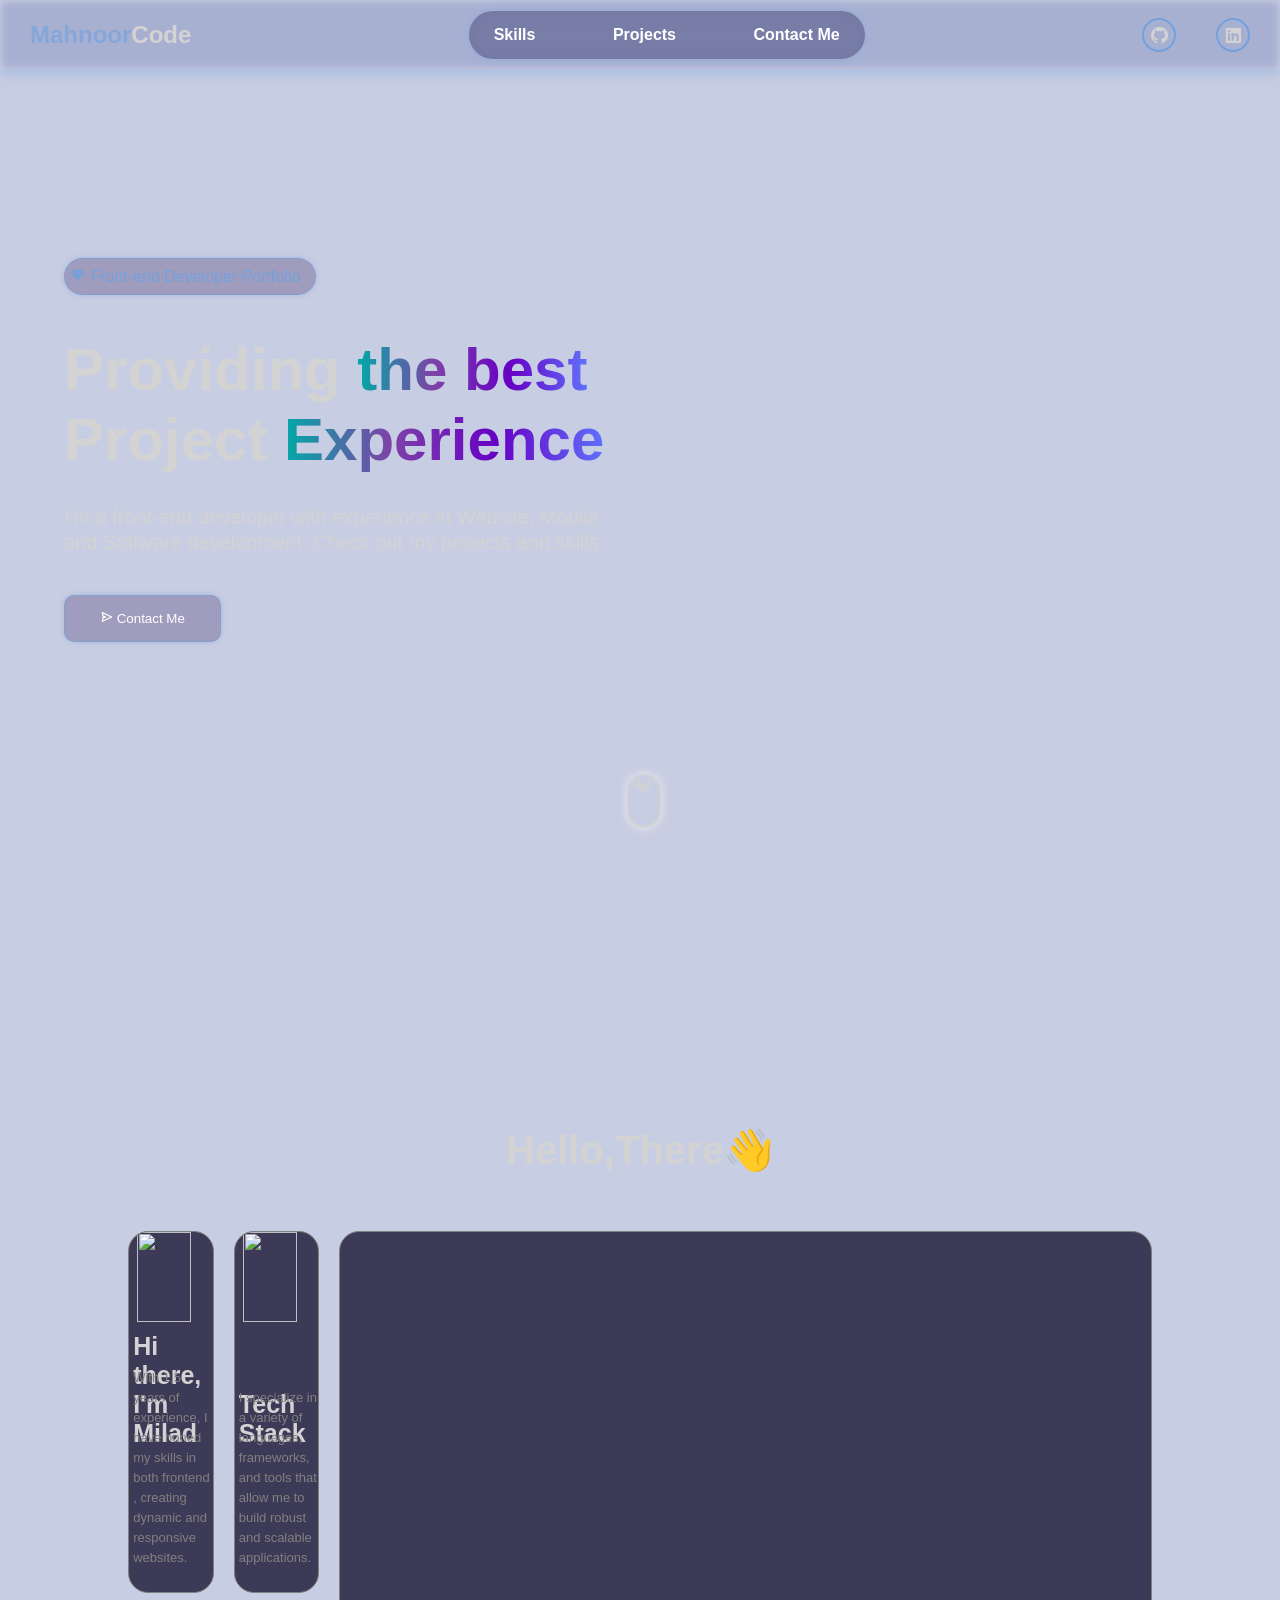
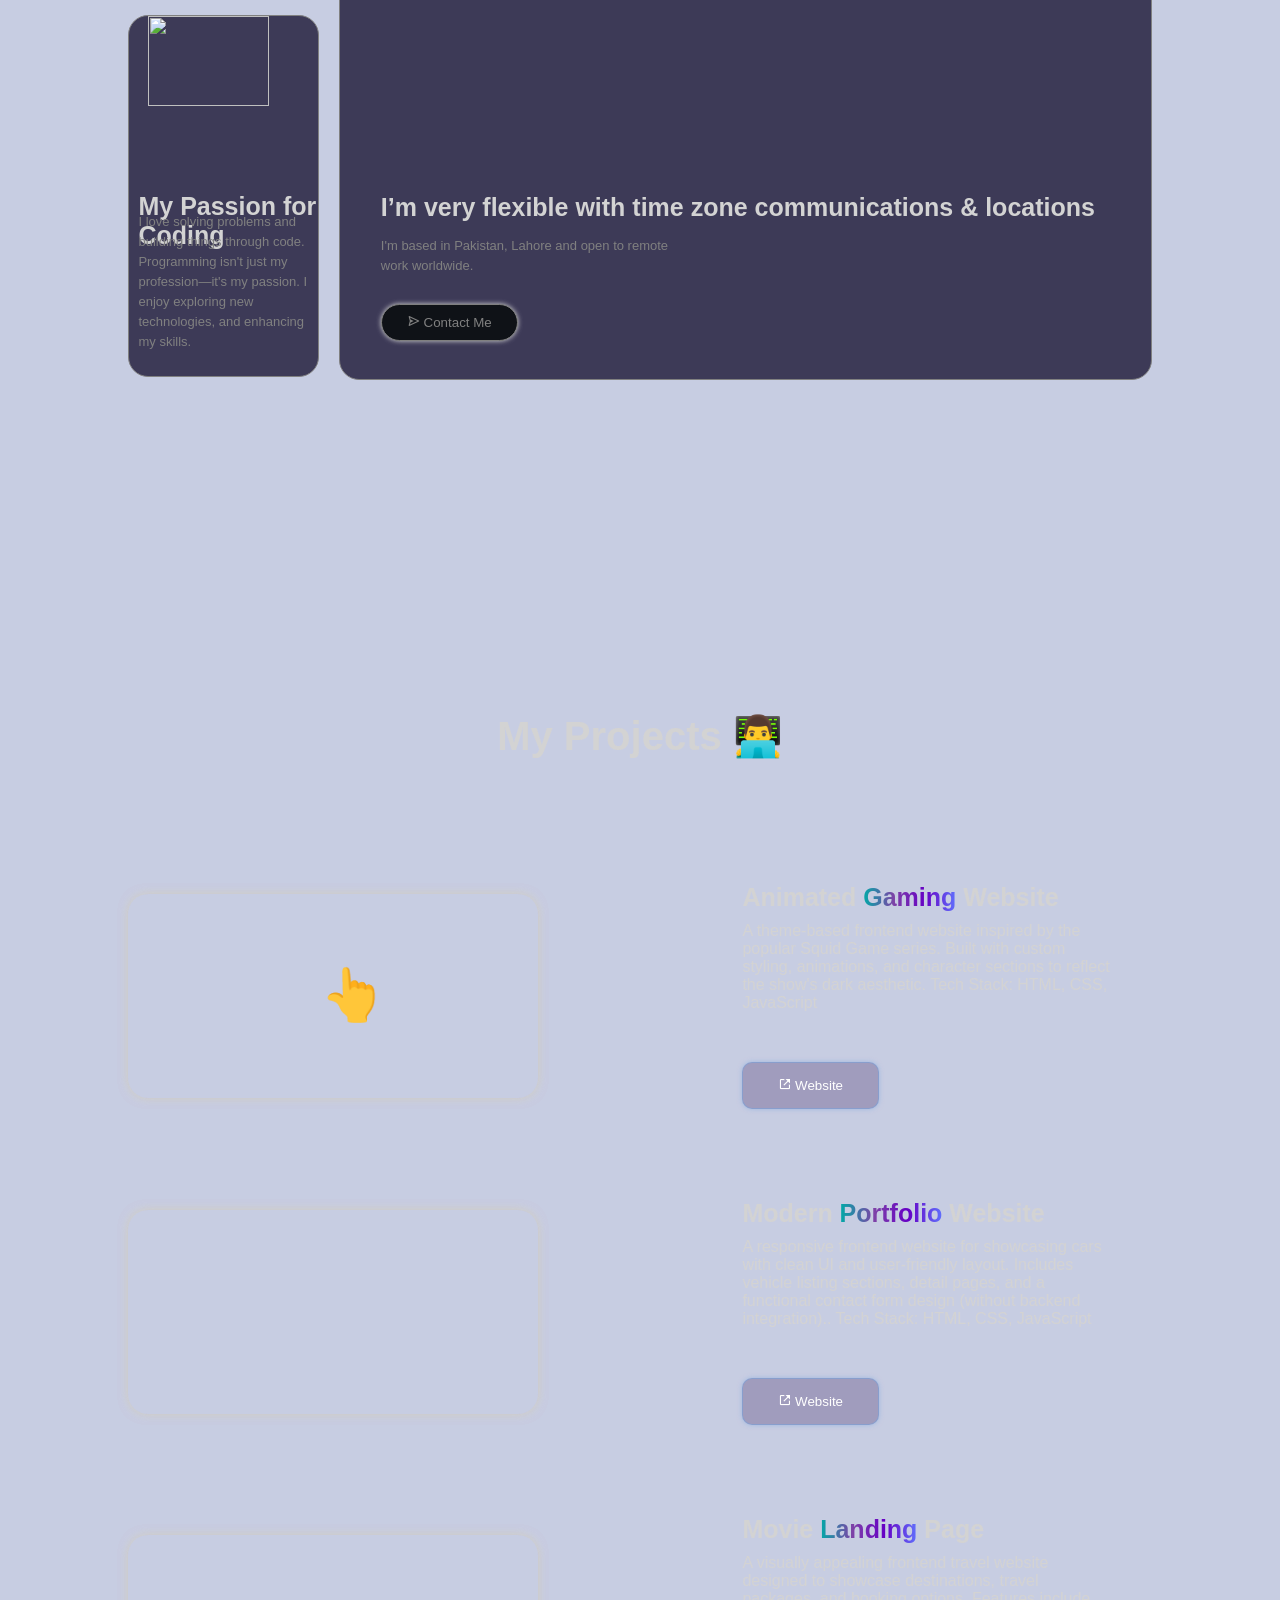
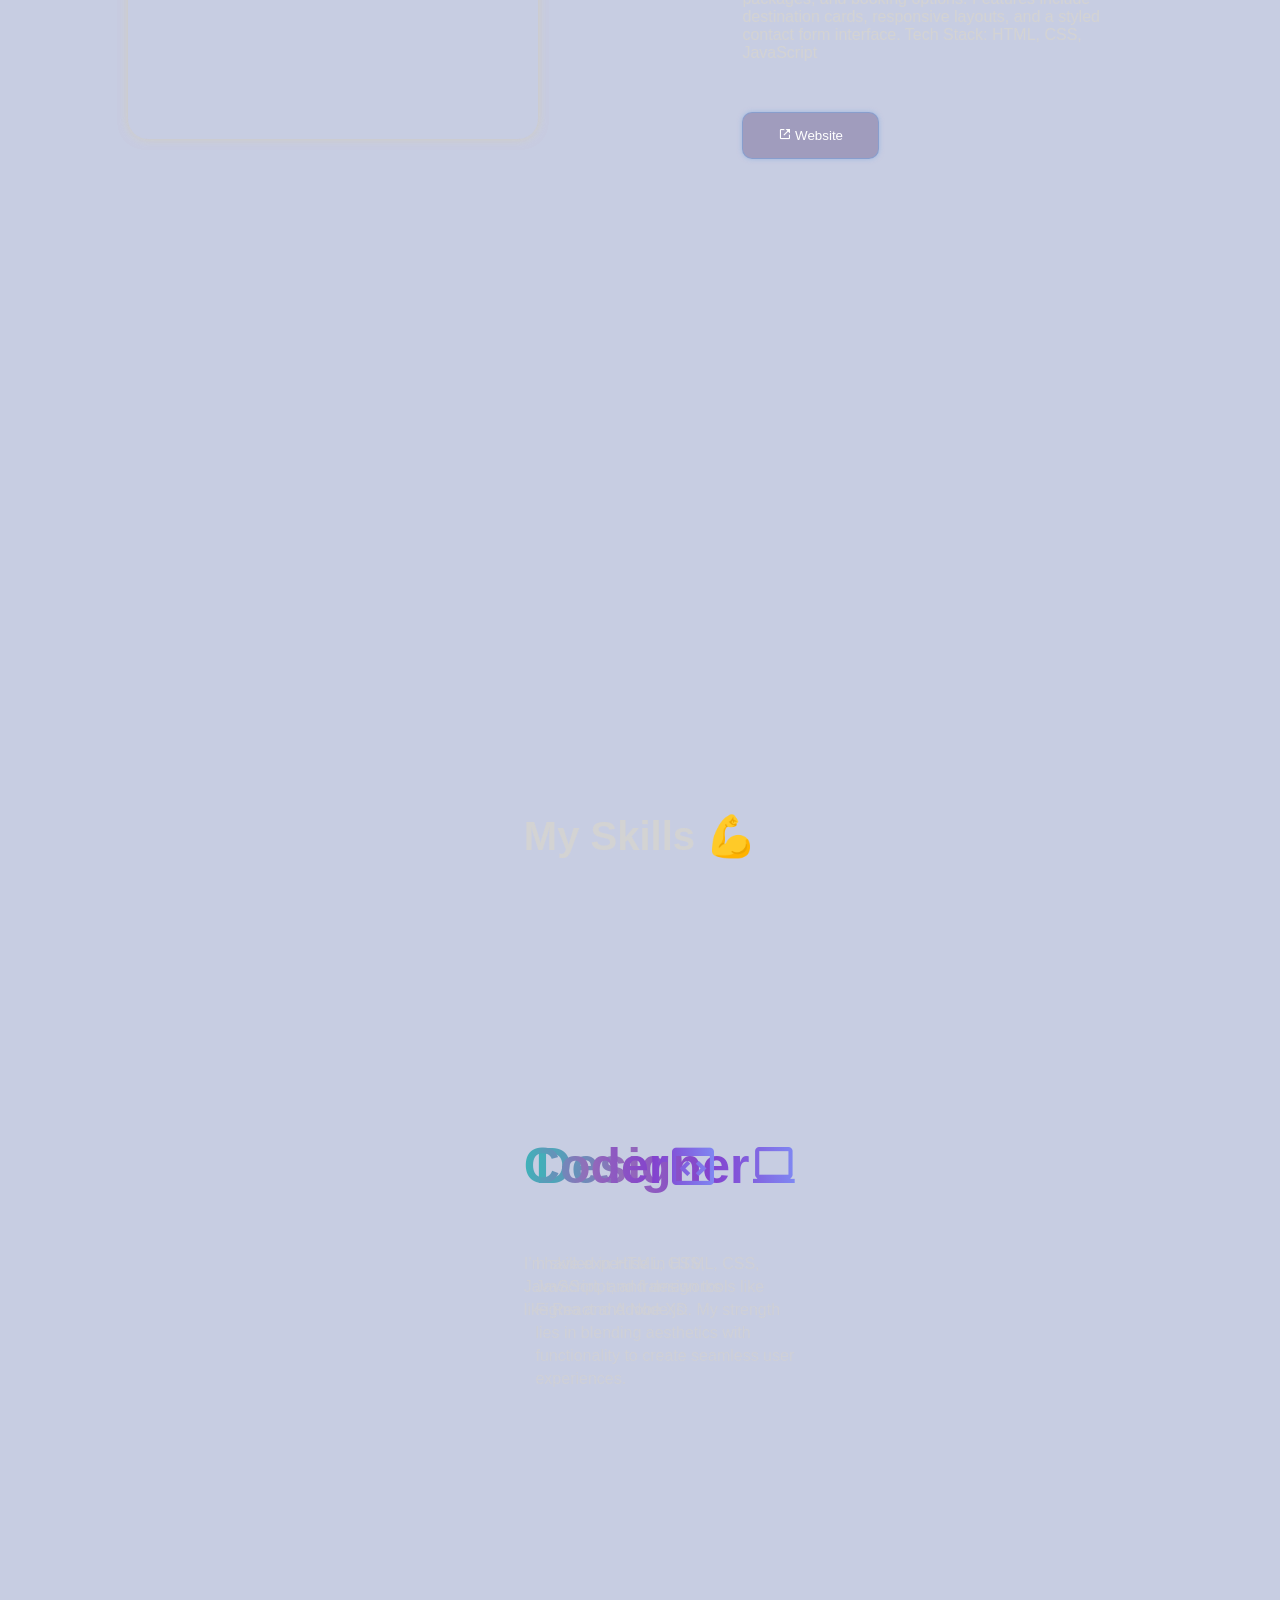
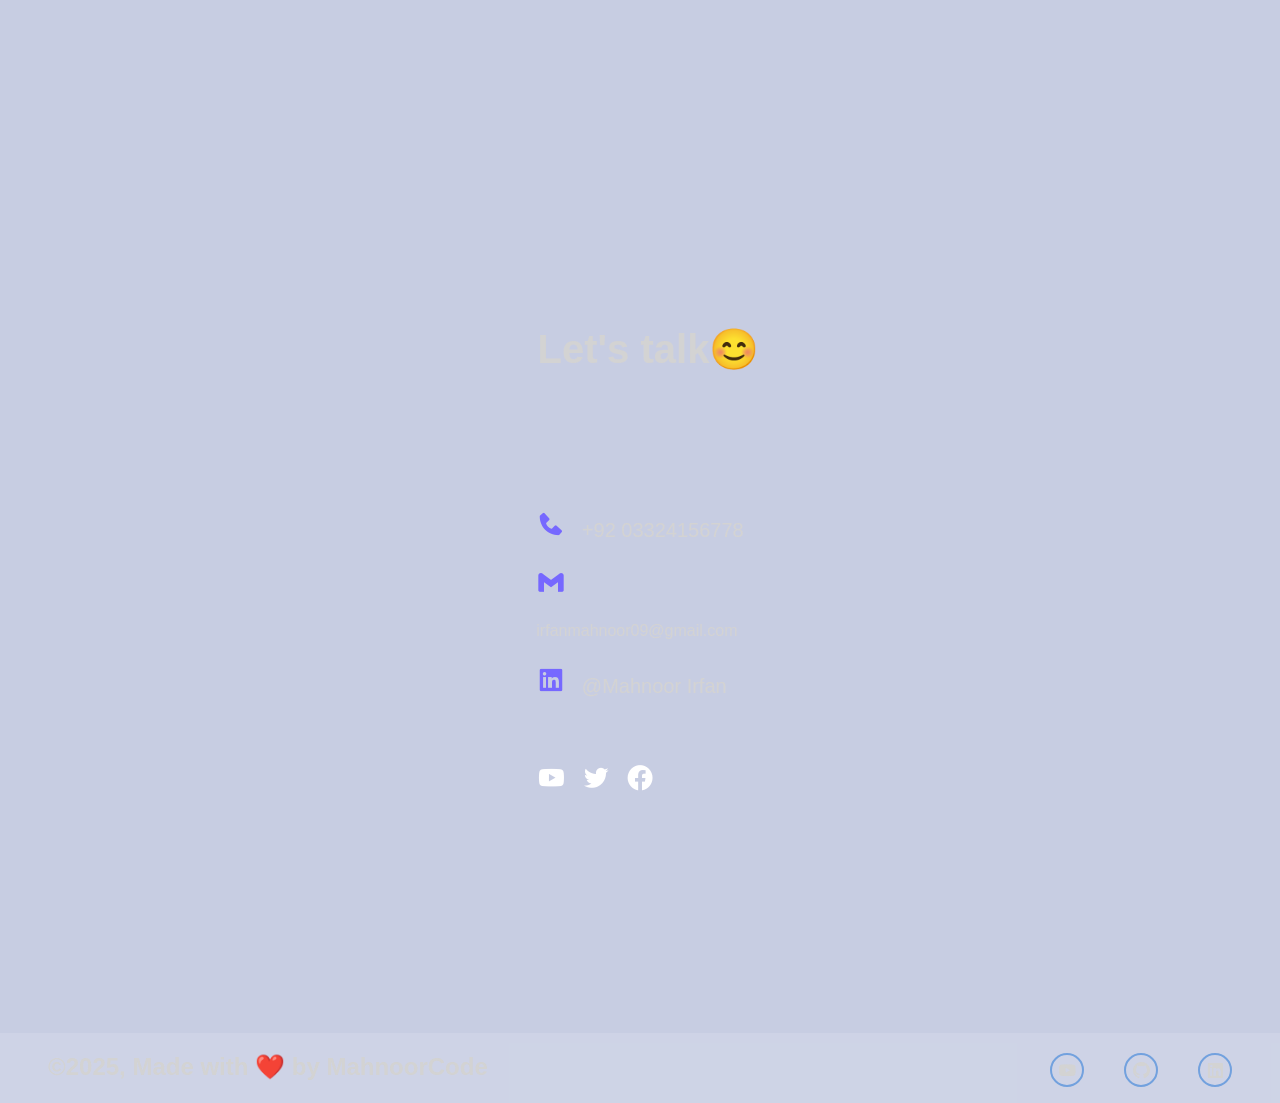
==== index.html @ e4a19be1 "Add files via upload" ====
<!DOCTYPE html>
<html lang="en">
<head>
    <meta charset="UTF-8">
    <meta name="viewport" content="width=device-width, initial-scale=1.0">
    <title>MahnoorCode</title>
    <link rel="stylesheet" href="style.css">
    <link href='https://unpkg.com/boxicons@2.1.4/css/boxicons.min.css' rel='stylesheet'>
    <link rel="stylesheet" href="https://unpkg.com/aos@next/dist/aos.css" />
    <link rel="stylesheet" href="./Skills.html">
    <link rel="stylesheet" href="./Contact Us.html">
    <script src="./server.js"></script>
   
</head>
<body>
    <div class="container">
        <video class="back-vid" autoplay loop muted plays-inline src="videos/galaxy.mp4"></video>



        <header data-aos="fade-down" data-aos-duration="2000">
            <div class="left">
               
                <h2><span style="color: #72a1dea2;">Mahnoor</span>Code</h2>
            </div>

            <ul>
                <li><a href="Skills..html">Skills</a></li>
                <li><a href="#Projects">Projects</a></li>
                <li><a href="Contact Us.html">Contact Me</a></li>
            </ul>
            <div class="box-icons">
                <p><i class='bx bxl-github'></i></p>
                <p><i class='bx bxl-linkedin-square'></i></p>
            </div>

            <div class="menu-icon">
                <i class='bx bx-menu'></i>
            </div>            
        </header>
        <div class="sidebar">
            <div class="close-icon">
                <i class='bx bx-x'></i>
            </div>
            
            <ul>
                <li><a href="#">About</a></li>
                <li><a href="#">Skills</a></li>
                <li><a href="#">Projects</a></li>
            </ul>

            <div class="social-sidebar">
                <a><i class='bx bxl-youtube'></i></a>
                <a><i class='bx bxl-github'></i></a>
                <a><i class='bx bxl-linkedin-square'></i></a>
            </div>
        </div>

        <!-- <div class="blackhole-box" data-aos="fade-down" data-aos-duration="2000">
            <video autoplay loop muted plays-inline src="videos/blackhole.mp4"></video>
        </div> -->

        <section class="hero ">
            <div class="hero-info autoBlur" data-aos="fade-right" data-aos-duration="1000">
                <div class="hero-info-title" >
                    <i class='bx bxl-sketch'></i>
                    Front-end Developer Portfolio
                </div>

                <h1 data-aos="fade-right" data-aos-duration="3000">Providing <span class="gradient">the best</span> Project <span class="gradient">Experience</span></h1>

                <p>I'm a front-end developer with experience in Website, Mobile and Software development. Check out my projects and skills.</p>

                <button><i class='bx bx-send' ></i> Contact Me</button>
            </div>
            
            <div class="skills-video-box " >
                <video class="skills-video autoBlur" autoplay loop muted plays-inline src="videos/hero-video.mp4"></video>
            </div>
        
            <div class="scroll-down"></div>
        </section>

        <seaction class="info-section">
            <h1 class="section-title autoDisplay">Hello,There👋</h1>
            <div class="info-cards">
                <div class="card ">
                    <h1>Hi there, I'm Milad</h1>
                    <p>With 1.5 years of experience, I have honed my skills in both frontend , creating dynamic and responsive websites.</p>
                
                    <img src="images/grid1.png" alt="">
                </div>

                <div class="card">
                    <h1>Tech Stack</h1>
                    <p>I specialize in a variety of languages, frameworks, and tools that allow me to build robust and scalable applications.</p>
                
                    <img src="images/grid2.png" alt="">
                </div>

                <div class="card">
                    <h1>I’m very flexible with time zone communications & locations</h1>
                    <p>I'm based in Pakistan, Lahore and open to remote work worldwide.</p>
                
                    <video src="videos/glob.mp4" autoplay loop muted plays-inline></video>

                    <button><i class='bx bx-send'></i> Contact Me</button>
                </div>

                <div class="card">
                    <h1>My Passion for Coding</h1>
                    <p>I love solving problems and building things through code. Programming isn't just my profession—it's my passion. I enjoy exploring new technologies, and enhancing my skills.</p>
                
                    <img src="images/grid4.png" alt="">
                </div>
            </div>
        </seaction>

        <section class="my-project">
            <h1 class="section-title autoDisplay">My Projects 👨‍💻</h1>
            <div class="project-card">
                <div class="project-vidbox autoBlur" >
                    <video loop id="projectVideo1" src="videos/project3.mp4"></video>
                    <div class="hover-sign"></div>
                </div>
                <div class="project-info fadein-left">
                    <h1>Animated <span class="gradient">Gaming</span> Website</h1>
                    <p>A theme-based frontend website inspired by the popular Squid Game series. Built with custom styling, animations, and character sections to reflect the show's dark aesthetic.
Tech Stack: HTML, CSS, JavaScript 
</p>
                    <button><i class='bx bx-link-external' ></i> Website</button>
            </div>
            </div>

            <div class="project-card">
                <div class="project-vidbox autoBlur">
                    <video loop id="projectVideo2" src="videos/project mine1.mp4"></video>
                </div>
                <div class="project-info fadein-left">
                    <h1> Modern <span class="gradient">Portfolio</span> Website </h1>
                    <p>A responsive frontend website for showcasing cars with clean UI and user-friendly layout. Includes vehicle listing sections, detail pages, and a functional contact form design (without backend integration).. Tech Stack: HTML, CSS, JavaScript</p>
                    <button><i class='bx bx-link-external' ></i> Website</button>
                </div>
            </div>

            <div class="project-card">
                <div class="project-vidbox autoBlur">
                    <video loop id="projectVideo3" src="videos/project mine.mp4"></video>
                </div>
                
                <div class="project-info fadein-left">
                    <h1>Movie <span class="gradient">Landing</span>  Page</h1>
                    <p>A visually appealing frontend travel website designed to showcase destinations, travel packages, and booking options. Features include destination cards, responsive layouts, and a styled contact form interface.
Tech Stack: HTML, CSS, JavaScript</p>
                    <button><i class='bx bx-link-external' ></i> Website</button>
                </div>
            </div>
        </section>

        
        <section class="skills-section">
            <h1 class="section-title autoDisplay">
                My Skills 💪
            </h1>
            <div class="skills-box autoDisplay">
                <img class="skills-image" src="images/digital brain (2).png" alt="">
                <div class="Designer">
                    <h1 class="gradient">Designer <i class='bx bx-laptop'></i></h1>
                    <p>I have expertise in HTML, CSS, JavaScript, and design tools like Figma and Adobe XD. My strength lies in blending aesthetics with functionality to create seamless user experiences.</p>    
                </div>
                
                <div class="coder">
                    <h1 class="gradient">Coder <i class='bx bx-code-block' ></i></h1>
                    <p>I’m skilled in HTML, CSS, JavaScript, and frameworks like React and Node.js.</p>
                </div>

                <div class="slider" reverse="true" style="
                --width: 100px;
                --height: 100px;
                --quantity: 9;
                ">
                    <div class="list">
                        <div class="item" style="--position: 1"><img src="images/1.png" alt=""></div>
                        <div class="item" style="--position: 2"><img src="images/2.png" alt=""></div>
                        <div class="item" style="--position: 3"><img src="images/3.webp" alt=""></div>
                        <div class="item" style="--position: 4"><img src="images/4.webp" alt=""></div>
                        <div class="item" style="--position: 5"><img src="images/5.png" alt=""></div>
                        <div class="item" style="--position: 6"><img src="images/6.png" alt=""></div>
                        <div class="item" style="--position: 7"><img src="images/7.png" alt=""></div>
                        <div class="item" style="--position: 8"><img src="images/8.png" alt=""></div>
                        <div class="item" style="--position: 9"><img src="images/node logo.jpeg" alt=""></div>
                        <div class="item" style="--position: 10"><img src="images/linkedein.png" alt=""></div>
                    </div>
                </div>
            </div>
        </section>

        <section class="contact-section ">
            <h1 class="section-title autoDisplay">Let's talk😊</h1>
            <div class="social-box autoBlur">
                <a href="#"><i class='bx bxs-phone'></i> +92 03324156778</a>
                <i class='bx bxl-gmail'></i>irfanmahnoor09@gmail.com</a>
                <a href="#"><i class='bx bxl-linkedin-square' ></i> @Mahnoor Irfan</a>
                <div class="social-icons">
                    <a href="#"><i class='bx bxl-youtube' ></i></a>
                    <a href="#"><i class='bx bxl-twitter' ></i></a>
                    <a href="#"><i class='bx bxl-facebook-circle' ></i></a>
                </div>
            </div>

            <!-- <div class="contact-box autoBlur">
                <p>Wheter you're looking to build a new website, improve your existing platform, or bring a unique project to file. i'm here to help.</p>
            
                <p>Full Name</p>
                <input placeholder="Your Full name" type="full name">

                <p>Email Address</p>
                <input placeholder="Your Email" type="Contact">

                <p>Your Message</p>
                <input  class="input-message" type="contact" placeholder="shaire your thoughts...">

                <button>Send Message <i class='bx bx-mail-send'></i></button>
            </div>
         -->
        </section> 

        <section class="footer">
            <h1>©️2025, Made with ❤️ by MahnoorCode</h1>
            <div class="box-icons">
                <p><i class='bx bxl-youtube'></i></p>
                <p><i class='bx bxl-github'></i></p>
                <p><i class='bx bxl-linkedin-square'></i></p>
            </div>
        </section>

        
    </div>
    <script src="app.js"></script>
    <script src="https://unpkg.com/aos@next/dist/aos.js"></script>
    <script >
      AOS.init();
    </script>
</body>
</html>
---- style.css ----
body{
    margin: 0;
    padding: 0;
    font-family: Arial, Helvetica, sans-serif;
    color: lightgray;
}

html{
   scroll-behavior: smooth;
}

.container{
    position: relative;
    width: 100%;
    height: 100%;
    display: flex;
    flex-direction: column;
    align-items: center;
    gap: 100px;
    background-color: #001f7c38;
}


.back-vid{
    position: fixed;
    right: 0;
    bottom: 0;
    z-index: -1;
    mix-blend-mode:overlay;
}


header{
    display: flex;
    position: absolute;
    top: 0;
    right: 0;
    left: 0;
    align-items: center;
    justify-content: space-between;
    padding: 0 30px;
    height: 70px;
    background-color: rgba(255, 255, 255, 0.121);
    backdrop-filter: blur(5px);
    box-shadow: 0 0 15px #72a1dea2;
    z-index: 999;
}

.left{
    display: flex;
    align-items: center;
}

.left img{
    width: 40px;
    margin: 0 15px;
}


header ul{
    display: flex;
    justify-content: space-between;
    width: 30%;
    padding: 15px 15px;
    border-radius: 50px;
    background-color: rgba(0, 0, 69, 0.326);
    backdrop-filter: blur(10px);
    box-shadow: 0 0 10px #72a1de63;
}

header ul li{
    list-style: none;
}

header ul a{
    text-decoration: none;
    color: white;
    font-weight: 700;
    transition: 0.3s;
    margin: 0 10px;
}

header ul a:hover{
    text-shadow: 0 0 15px black;
}

.box-icons{
    display: flex;
    gap: 40px;
}

.box-icons p{
    display: flex;
    align-items: center;
    justify-content: center;
    font-size: 20px;
    width: 30px;
    height: 30px;
    border: 2px solid #72a1de;
    border-radius: 50%;
    cursor: pointer;
    transition: 0.5s;
}

.box-icons p:hover{
    background-color: #72a1de;
    color: black;
    box-shadow: 0 0 15px #72a1de;
}

.blackhole-box{
    position: absolute;
    top: 0;
    width: 100%;
    display: flex;
    justify-content: center;
    z-index: -1;
    mix-blend-mode: lighten;
  }
  
.blackhole-box video{
    width: 100%;
    margin-top: -23.5%;
}

.hero{
    position: relative;
    display: flex;
    width: 100%;
    height: 100vh;
    align-items: center;
    justify-content: space-between;
}

.hero-info{
    position: absolute;
    left: 5%;
}

.hero-info .hero-info-title{
    color: #72a1de;
    padding: 8px 5px;
    border-radius: 50px;
    border: 1px solid #72a1de94;
    width: 240px;
    background-color: #2200493d;
    box-shadow: 0 0 5px #72a1de84;
}

.hero-info h1{
    font-size: 60px;
    max-width: 600px;
    font-weight: 700;
    line-height: 70px;
    margin-top: 40px;
    margin-bottom: 30px;
}

.hero-info p{
    max-width: 550px;
    line-height: 25px;
    margin-bottom: 40px;
    font-size: 20px;
}

.hero-info button{
    color: white;
    padding: 15px 35px;
    border-radius: 10px;
    border: 1px solid #72a1de81;
    background-color: #2200493d;
    box-shadow: 0 0 5px #72a1de81;
    cursor: pointer;
    transition: 0.3s;
}

.hero-info button:hover{
    box-shadow: 0 0 15px #72a1de81;
}

/* Gradient Animation */
.gradient{
    background: linear-gradient(to right,#00aaa7, #7e42a7, #6600c5, #6070fd,#2a46ff, #0099ff, #008ead);
    background-size: 200%;
    background-clip: text;
    -webkit-background-clip: text;
    -webkit-text-fill-color: transparent;
    animation: animate-gradient 2.5s linear infinite;
}
@keyframes animate-gradient {
    to{
        background-position: 200%;
    }
}

.skills-video-box{
    position: absolute;
    right: 3%;
}

.skills-video{
    height: 900px;
    mix-blend-mode:lighten;
}


.scroll-down {
    height: 50px;
    width: 30px;
    border: 2px solid lightgray;
    position: absolute;
    left: 49%;
    bottom: 8%;
    border-radius: 50px;
    cursor: pointer;
    box-shadow: 0 0 10px rgba(255, 255, 255, 0.626);
  }
  .scroll-down::before,
  .scroll-down::after {
    content: "";
    position: absolute;
    top: 20%;
    left: 50%;
    height: 10px;
    width: 10px;
    transform: translate(-50%, -100%) rotate(45deg);
    border: 2px solid lightgray;
    border-top: transparent;
    border-left: transparent;
    animation: scroll-down 2s ease-in-out infinite;
  }
  .scroll-down::before {
    top: 30%;
    animation-delay: 0.5s;
    /* animation: scroll-down 1s ease-in-out infinite; */
  }
  
  @keyframes scroll-down {
    0% {
      /* top:20%; */
      opacity: 0;
    }
    30% {
      opacity: 1;
    }
    60% {
      opacity: 1;
    }
    100% {
      top: 90%;
      opacity: 0;
    }
  }




.info-section{
    display: flex;
    align-items: center;
    flex-direction: column;
    width: 80%;
    margin-top: 100px;
}

.section-title{
    font-size: 40px;
    font-weight: 700;
}

.info-cards{
    display: grid;
    grid-template-columns: auto auto auto;
    gap: 20px;
    width: 100%;
    height: 100%;
    margin-top: 30px;
}

.card{
    display: flex;
    align-items:flex-start;
    justify-content: center;
    position: relative;
    width: auto;
    height: 40vh;
    overflow: hidden;
    border: 1px solid gray;
    background-color: #080020b7;
    border-radius: 20px;
    transition: 0.5s;
}

.card h1{
    position: absolute;
    margin: 0;
    bottom: 40%;
    left: 5%;
    font-size: 25px;
    z-index: 1;
    color: lightgray;
}

.card p{
    position: absolute;
    bottom: 3%;
    left: 5%;
    z-index: 1;
    max-width: 300px;
    color: gray;
    font-size: 13px;
    line-height: 20px;
}

.card img{
    width: 80%;
    height: 50%;
    object-fit: cover;
}

.card video{
    margin-top: 10%;
    width: 70%;
    height: 50%;
    object-fit: cover;
    mix-blend-mode: lighten;
}

.card button{
    position: absolute;
    bottom: 5%;
    left: 5%;
    padding: 10px 25px;
    border: 1px solid gray;
    background-color: #0f1217;
    color: gray;
    border-radius: 20px;
    box-shadow: 0 0 5px lightgray;
    cursor: pointer;
    transition: 0.3s;
}

.card button:hover{
    box-shadow: 0 0 15px lightgray;
    opacity: 0.7;
}

.card:hover{
    box-shadow: 0 0 15px rgb(211, 211, 211);
}

.card:nth-child(3){
    grid-row: span 2;
    height: 83vh;
}

.card:nth-child(3) p{
    bottom: 12%;
}

.card:nth-child(3) h1{
    bottom: 21%;
}

.card:nth-child(4){
    grid-column: span 2;
}

.card:nth-child(4) p{
    max-width: 650px;
}

.card:nth-child(4) h1{
    bottom: 35%;
}



.my-project{
    display: flex;
    flex-direction: column;
    gap: 10%;
    align-items: center;
    position: relative;
    width: 80%;
    height: 100vh;
    margin-top: 200px;
    margin-bottom: 700px;
}

.project-card {
    display: flex;
    width: 100%;
    height: 40%;
    align-items: center;
    gap: 10%;
    justify-content: center;
}

.project-vidbox{
    display: flex;
    align-items: center;
    justify-content: center;
    width: 50%;
    mix-blend-mode:exclusion;
    position: relative;
    cursor: pointer;
    transition: 0.5s;
    min-width: 400px;

}

.project-vidbox video{
    object-fit: cover;
    width: 100%;
    box-shadow: 0 0 10px lightgray;
    border-radius: 20px;
    transition: 0.5s;
}

.project-card video:hover{
    box-shadow: 0 0 25px rgb(255, 255, 255);
}

.project-info{
    display: flex;
    flex-direction: column;
    align-items: start;
    justify-content: center;
    width: 50%;
    padding-left: 10%;
}

.project-info h1{
    width: 90%;
    font-size: 25px;
    font-weight: bold;
    text-wrap: nowrap;
    margin-top: 0;
    margin-bottom: 10px;
    max-width: 450px;
}

.project-info p{
    width: 90%;
    max-width: 400px;
    min-width: 300px;
    margin-bottom: 50px;
    margin-top: 0;
}

.project-info button{
    color: white;
    padding: 15px 35px;
    border-radius: 10px;
    border: 1px solid #72a1de81;
    background-color: #2200493d;
    box-shadow: 0 0 5px #72a1de81;
    cursor: pointer;
    transition: 0.3s;
}

.project-info button:hover{
    opacity: 0.8;
    box-shadow: 0 0 15px #72a1de81;
}

.project-vidbox .hover-sign{
    position: absolute;
    display: flex;
    align-items: center;
    justify-content: center;
    width: 30%;
    height: 100px;
}

.hover-sign::before,
.hover-sign::after {
    content: "👆";
    text-align: center;
    position: absolute;
    font-size: 50px;
    top: 20%;
    left: 40%;
    border-radius: 40px;
    animation: hover-animation 4s ease-in-out infinite;

}

.hover-sign.active{
    display: none;
}

@keyframes hover-animation {
  0% {
    /* top:20%; */
    box-shadow: 0 0 5px rgb(255, 255, 255);
    transform: translate(100%, 50%) rotate(30deg);
  }

  100% {
    box-shadow: 0 0 5px rgb(255, 255, 255);
    transform: translateX(80%, 80%) rotate(20deg);
  }
}




/* Skills section */
.skills-section{
    display: flex;
    flex-direction: column;
    align-items: center;
    position: relative;
}

.skills-box{
    width: 100%;
    height: 90vh;
    position: relative;
    display: flex;
    align-items: start;
    justify-content: center;
    mix-blend-mode:lighten;
    opacity: 0.7;
}

.skills-image{
    width: 70%;
    mix-blend-mode:difference;
}

.Designer{
    position: absolute;
    display: flex;
    flex-direction: column;
    align-items: start;
    top: 25%;
    left: 5%;
    max-width: 300px;
}

.Designer h1{
    font-size: 50px;
    display: flex;
    align-items: center;
}

.Designer p{
    line-height: 23px;
}


.coder{
    position: absolute;
    display: flex;
    flex-direction: column;
    align-items: start;
    top: 25%;
    right: 5%;
    max-width: 300px;
}

.coder h1{
    font-size: 50px;
    display: flex;
    align-items: center;
}

.coder p{
    line-height: 23px;
}



.coder-text{

    font-size: 50px;
}

/* SLIDER  */

.slider{
    position: absolute;
    bottom: 5%;
    right: 20%;
    width: 60%;
    height: var(--height);
    overflow: hidden;
    mask-image: linear-gradient(
        to right,
        transparent,
        #000 10% 90%,
        transparent
    );
    mix-blend-mode:difference;
    opacity: 0.7;
}
.slider .list{
    display: flex;
    width: 100%;
    min-width: calc(var(--width) * var(--quantity));
    position: relative;
}
.slider .list .item{
    width: var(--width);
    height: var(--height);
    position: absolute;
    left: 100%;
    animation: autoRun 10s linear infinite;
    transition: filter 0.5s;
    animation-delay: calc( (10s / var(--quantity)) * (var(--position) - 1) - 10s)!important;
}
.slider .list .item img{
    width: 100%;
}
@keyframes autoRun{
    from{
        left: 100%;
    }to{
        left: calc(var(--width) * -1);
    }
}
.slider:hover .item{
    animation-play-state: paused!important;
    filter: grayscale(1);
}
.slider .item:hover{
    filter: grayscale(0);
}


  /* CONTACT SECTION */
.contact-section{
    width: 80%;
    height: 100vh;
    display: flex;
    justify-content: center;
    gap: 10%;
    align-items: center;
    position: relative;
}

.contact-section h1{
    position: absolute;
    top: 10%;
    left: 40%;
}

.social-box {
    display: flex;
    flex-direction: column;
    gap: 25px;
}

.social-box a{
    color: lightgray;
    text-decoration: none;
    font-size: 20px;
    text-wrap: nowrap;
}

.social-box i{
    color: #7668ff;
    font-size: 30px;
    margin-right: 10px;
}

.social-icons a i{
    color: white;
    margin-top: 40px;
}

.contact-box p{
    max-width: 400px;
    margin-top: 30px;
    margin-bottom: 5px;
} 

.contact-box input{
    padding: 7.5px 30px;
    background-color: lightgray;
    width: 80%;
    height: 25px;
    border: none;
    outline : none;
    border-top-right-radius: 10px;
    border-bottom-right-radius: 10px;
}

.contact-box button{
    margin-top: 30px;
    color: white;
    padding: 15px 35px;
    border-radius: 10px;
    border: 1px solid #72a1de81;
    background-color: #2200493d;
    box-shadow: 0 0 5px #72a1de81;
    cursor: pointer;
    transition: 0.3s;
}

.contact-box button:hover{
    opacity: 0.8;
    box-shadow: 0 0 15px #72a1de81;
}

.footer{
    display: flex;
    justify-content: space-between;
    position: absolute;
    bottom: 0;
    right: 0;
    left: 0;
    height: 70px;
    background-color: rgba(255, 255, 255, 0.121);
    z-index: 999;
    padding: 0 3rem;
}


/* BLUR EFFECT ANIMAION */

.autoBlur{
    animation: autoBlurAnimation linear both;
    animation-timeline: view();

}
@keyframes autoBlurAnimation{
    0%{
        filter: blur(40px);
    }
    35%,65%{
        filter: blur(0);
        opacity: 1;
    }
    100%{
        filter: blur(40px);
        opacity: 0;
    }
}


/* AUTO DISPLAY ANIMAION */
.autoDisplay{
    animation: autoDisplayAnimation both;
    animation-timeline: view();

}

@keyframes autoDisplayAnimation{
    from{
        filter: blur(10px);
        transform: translateY(-200px) scale(0);
    } 50%{
        opacity: 1;
        filter: blur(0px);
        transform: translateX(0) scale(1);
    }
}


/* FADEIN_LEFT */

.fadein-left{
    animation: fadeInLeftAnimation both;
    animation-timeline: view();
}

@keyframes fadeInLeftAnimation{
    0%{
        opacity: 0;
        transform: translateX(-500px) scale(0.2);
        filter: blur(10px);
    } 35%,65%{
        opacity: 1;
        transform: translateX(0) scale(1);
        filter: blur(0px);
    }100%{
        filter: blur(10px);
    }
}

/* Sidebar */

.menu-icon{
    font-size: 35px;
    cursor: pointer;
    display: none;
}


.sidebar{
    position: fixed;
    right: 0;
    top: 0;
    bottom: 70%;
    width: 0%;
    background-color: #000000b8;
    z-index: 999;
    box-shadow: 0 0 25px rgba(255, 255, 255, 0.479);
    backdrop-filter: blur(10px);
    opacity: 0;
    border-bottom-left-radius: 100%;
    
}

.close-icon{
    font-size: 50px;
    color: lightgray;
    padding-left: 10px;
    cursor: pointer;
}

.sidebar ul{
    padding-left: 20px;
}

.sidebar ul li{
    list-style: none;
    margin-bottom: 30px;
}

.sidebar ul li a{
    text-decoration: none;
    color: lightgray;
    font-size: 30px;
    font-weight: 900;
    text-shadow:0 0 15px #4c4c4c;
}

.social-sidebar{
    padding-left: 20px;
    margin-top: 60px;
    text-wrap: nowrap;
}

.social-sidebar a{
    font-size: 35px;
    padding: 5px 5px;
    cursor: pointer;
    transition: 0.5s;
}

/* Sidebar Open ANimation */
.sidebar.open-sidebar{
    animation: openSideBarAnimation 1.5s forwards;
}

@keyframes openSideBarAnimation {
    to{
        width: 80%;
        opacity: 1;
        bottom: 0;
        border-radius: 0;
    }
}

/* Sidebar close ANimation */

.sidebar.close-sidebar{
    animation: closeSideBarAnimation 1.5s forwards;
}

@keyframes closeSideBarAnimation {
    from{
        width: 80%;
        opacity: 1;
        bottom: 0;
        border-radius: 0;
    }
    to{
        width: 0;
        opacity: 0;
        bottom: 70%;
        border-bottom-left-radius: 50%;
    }
}






@media (max-aspect-ratio: 16/9){
    .back-vid{
        width: auto;
        height: 100%;
    }
}

@media (min-aspect-ratio: 16/9){
    .back-vid{
        width: 100%;
        height: auto;
    }
}


@media screen and (max-width: 1200px){
    .blackhole-box video{
        margin-top: -20%;
    }

    .hero-info h1{
        font-size: 40px;
        max-width: 400px;
        line-height: 40px;
    }

    .hero-info P{
        max-width: 300px;
    }

    .skills-video-box{
        right: 0%;
    }

    .skills-video-box video{
        height: 500px;
    }

    .info-cards{
        grid-template-columns: auto;
    }

    .card:nth-child(3){
        grid-column: span 2;
        height: 70vh;
    }

    .info-cards .card h1{
        font-size: 20px;
    }

    .info-cards .card:nth-child(3) h1{
        bottom: 25%;
    }

    .card video{
        height: 60%;

        margin-top: 5%;
    }

    .my-project{
        margin-bottom: 200px;
        scale: 0.8;
    }

    .contact-section .section-title {
        left: 30%;
    }
}

@media screen and (max-width: 700px){
    header {
        position: fixed;
        height: 50px;
    }

    header ul{
        display: none;
    }

    header .box-icons{
        display: none;
    }

    .menu-icon{
        display: inline;
    }

    .blackhole-box video {
        width: 100%;
        margin-top: -15%;
    }

    .autoBlur{
        animation: none;
    }
    
    .hero{
        flex-direction: column;
        top:0;
        bottom: 0;
        left: 0;
        right:0;
        
    }
    .hero-info{
        bottom: 5%;
    }

    .scroll-down{
        bottom: 5%;
    }

    .hero .skills-video-box{
        height: 200px;
        top: 5%;
    }



    .info-cards{
        grid-template-columns: auto;
    }

    .card:nth-child(3){
        grid-column: span 2;
        height: 70vh;
    }

    .card video{
        width: 100%;
    }
    
    .container{
        height: 100%;
    }

    .project-vidbox video{
        width: 250px;
        margin-left: -100px;
    }

    .project-info{
        overflow: hidden;
        padding-left: 0;
        margin-left: -50px;
    }

    .project-info h1{
        font-size: 20px;
        max-width: 200px;
        text-wrap: wrap;
    }

    .project-info p{
        font-size: 10px;
        text-wrap: wrap;
        max-width: 200px;
        min-width: 0;
    }

    .project-info button{
        padding: 5px 10px;
    }

    .my-project{
        margin-bottom: 600px;
    }

    .project-card{
        flex-direction: column;
        margin-left: 25%;
        gap: 30px;
    }
    
    .project-vidbox{
        min-width: 200px;
    }

    .project-info{
        width: 85%;
    }

    .project-info h1{
        text-wrap: nowrap;
    }

    .project-info p{
        max-width: 300px;
    }

    .Designer{
        top: 15%;
        left: 18%;
    }

    .Designer h1{
        margin-bottom: 0;
        margin-top: 70px;
    }

    .coder{
        top: 50%;
        left: 18%;
    }

    .coder h1{
        margin-bottom: 0;
    }

    .slider .list .item img{
        width: 70%;
    }

    .contact-section{
        flex-direction: column;
        margin-top: 100px;
        margin-bottom: 50px;
    }

    .footer{
        font-size: 10px;
    }

    .social-box{
        margin-left: -90px;
    }
}


@media screen and (max-width: 480px) {

    .hero .skills-video-box {
        display: none;
        
    }

    .blackhole-box {
        overflow: hidden;
    }

    .blackhole-box video {
        width: 140%;
        margin-top: -27%;

    }

    .left {
        scale: 0.9;
        margin-left: -30px;
    }

    .left h2 {
        font-size: 20px;
    }

    .hero {
        scale: 0.9;
    }

    .hero-info{
        bottom: 15%;
    }

    .hero-info h1{
        font-size: 35px;
    }

    .scroll-down{
        bottom: 15%;
        left: 60%;
    }

    .section-title {
        font-size: 25px;
    }

    .info-cards{
        display: flex;
        flex-direction: column;
    }

    .card {
        min-height: 20rem;
    }

    .card h1{
        bottom: 30%;
        font-size: 5px;
    }

    .project-card {
        height: 50%;
    }

    .project-info p{
        margin-bottom: 15px;
    }

    .project-info{
        margin-left: -80px;
    }

    .skills-box{
        height: 120vh;
        margin-right: 30px;
    }

    .slider{
        bottom: 0%;
    }

    .contact-section{
        scale: 0.9;
        height: 120vh;
    }

    .contact-section .section-title {
        top: -30px;
        left: 25%;
    }

    .footer{
        padding: 15px;
    }

    .footer h1{
        max-width: 150px;
    }

    .footer .box-icons{
        gap: 10px;
    }


}
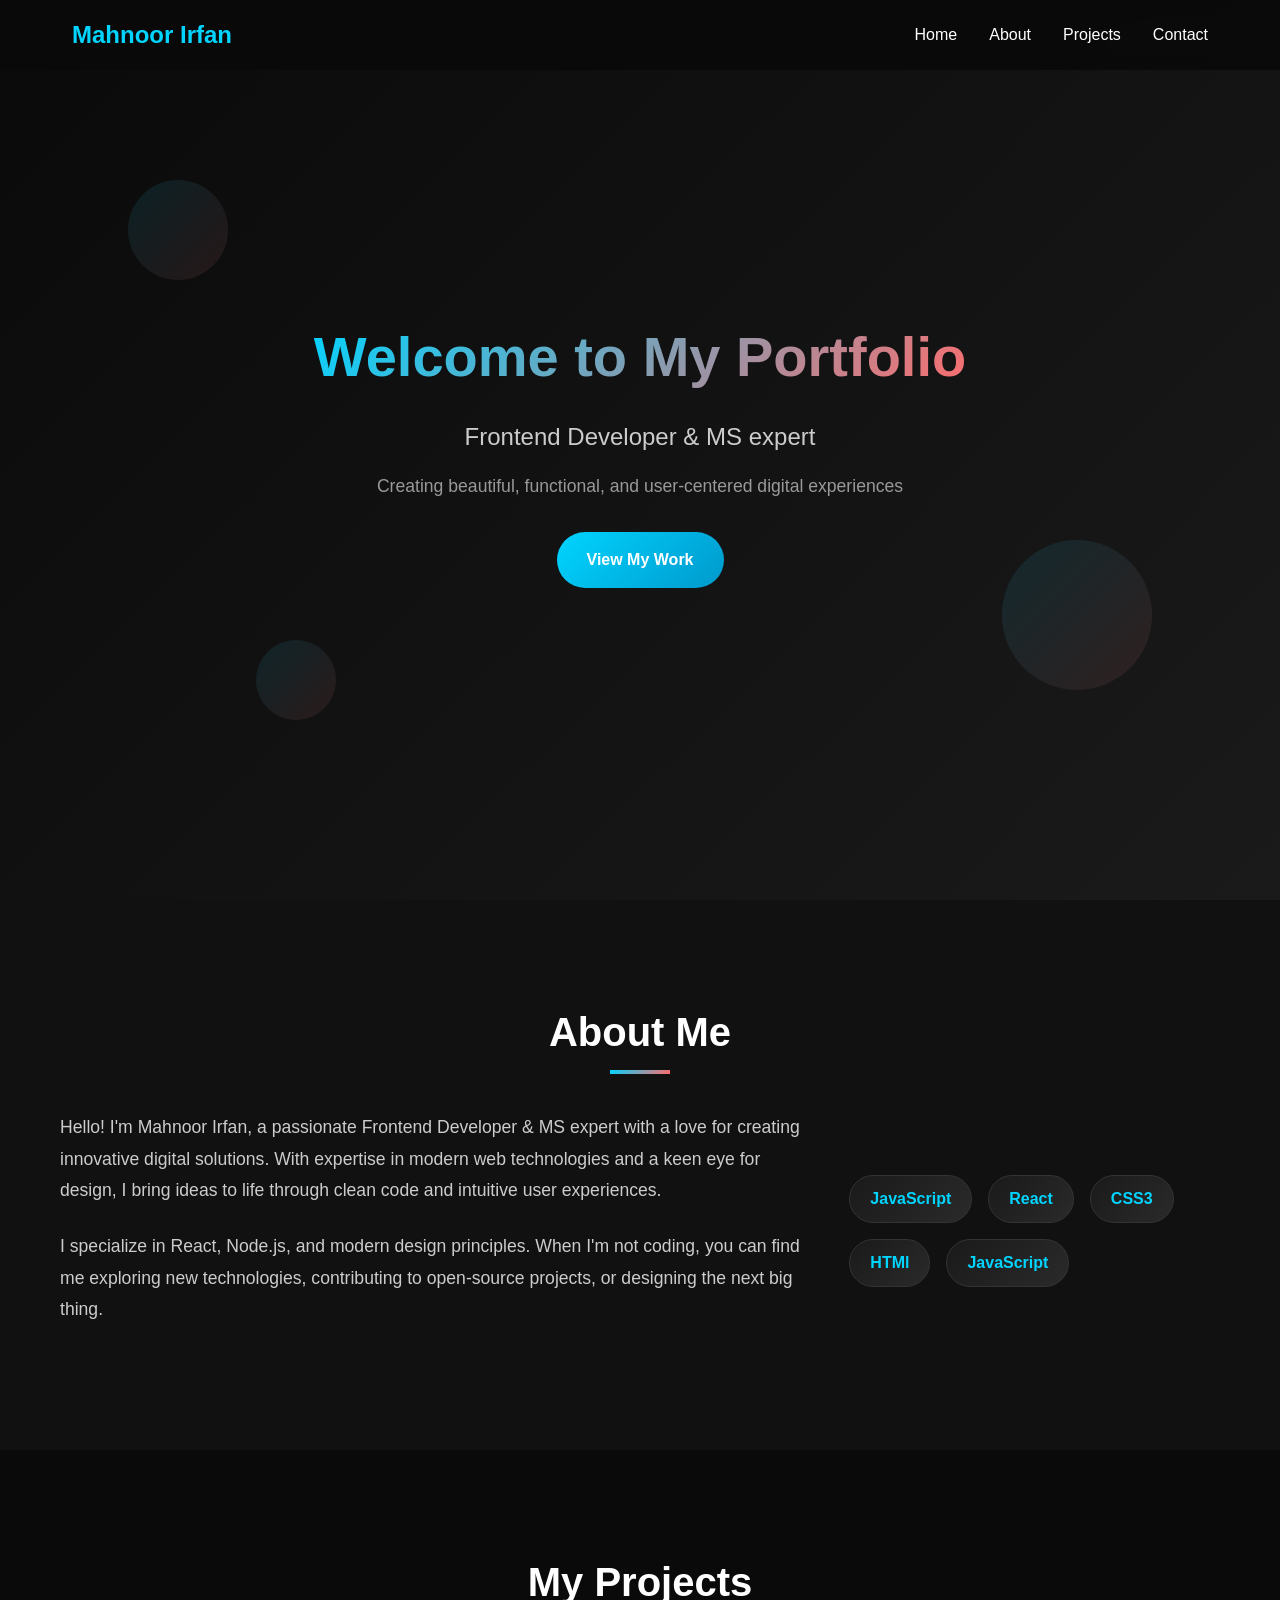
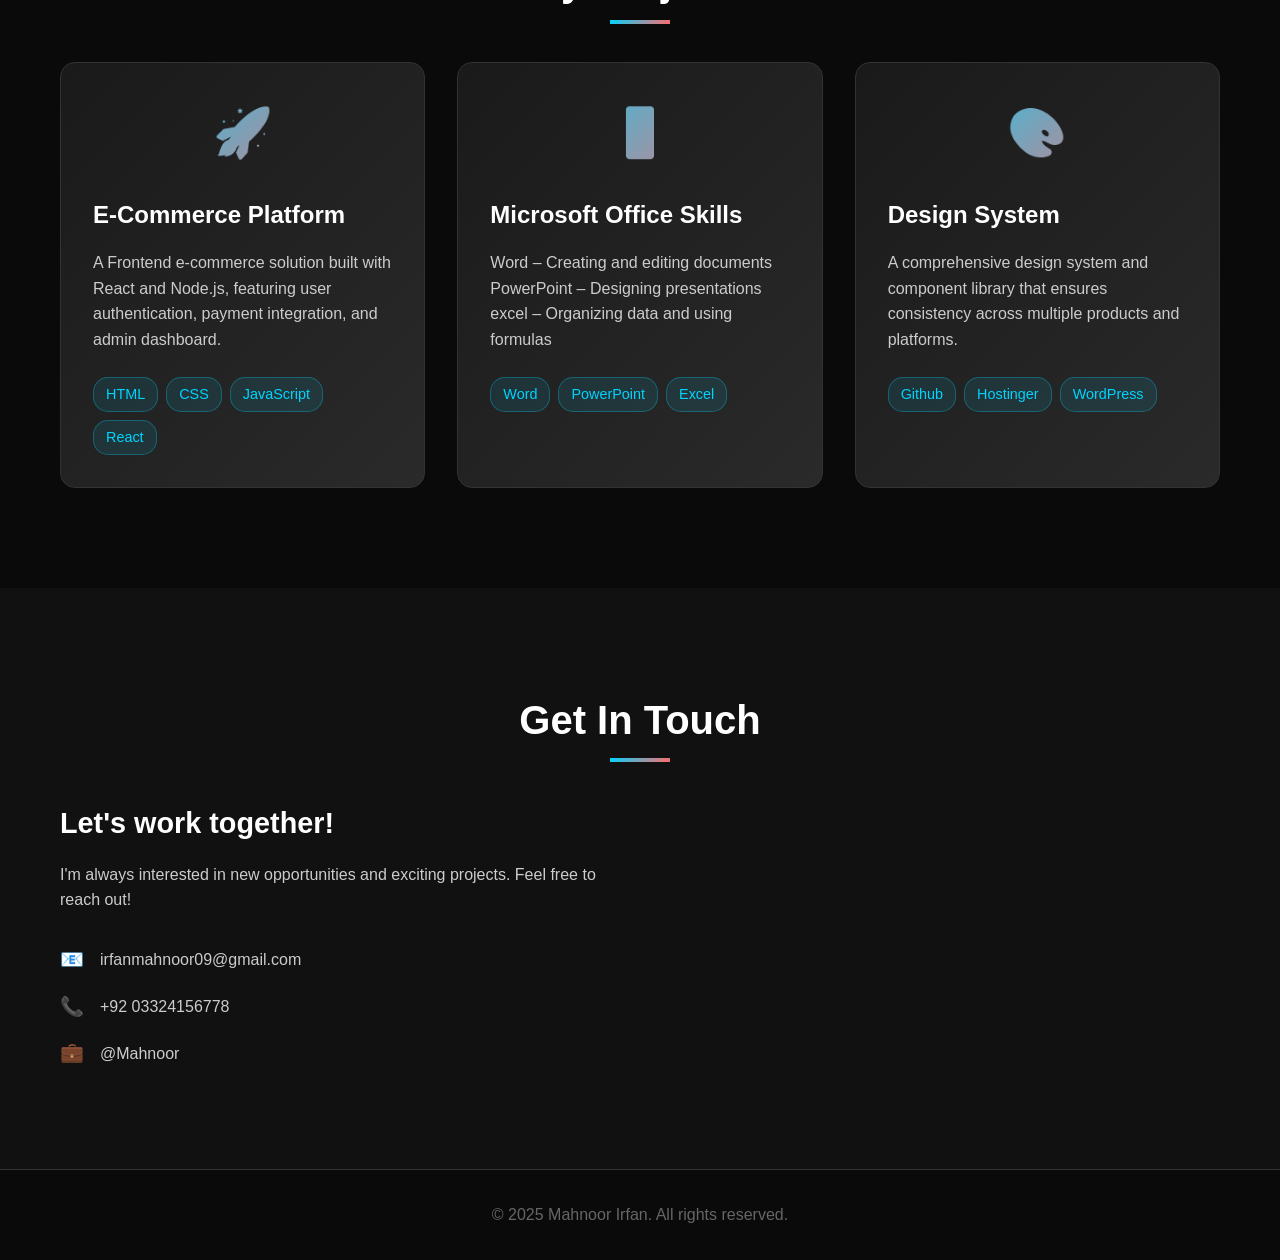
==== commit 13e0d6aa: "Add files via upload" ====
--- a/index.html
+++ b/index.html
@@ -1,245 +1,192 @@
-<!DOCTYPE html>
-<html lang="en">
-<head>
-    <meta charset="UTF-8">
-    <meta name="viewport" content="width=device-width, initial-scale=1.0">
-    <title>MahnoorCode</title>
-    <link rel="stylesheet" href="style.css">
-    <link href='https://unpkg.com/boxicons@2.1.4/css/boxicons.min.css' rel='stylesheet'>
-    <link rel="stylesheet" href="https://unpkg.com/aos@next/dist/aos.css" />
-    <link rel="stylesheet" href="./Skills.html">
-    <link rel="stylesheet" href="./Contact Us.html">
-    <script src="./server.js"></script>
-   
-</head>
-<body>
-    <div class="container">
-        <video class="back-vid" autoplay loop muted plays-inline src="videos/galaxy.mp4"></video>
-
-
-
-        <header data-aos="fade-down" data-aos-duration="2000">
-            <div class="left">
-               
-                <h2><span style="color: #72a1dea2;">Mahnoor</span>Code</h2>
-            </div>
-
-            <ul>
-                <li><a href="Skills..html">Skills</a></li>
-                <li><a href="#Projects">Projects</a></li>
-                <li><a href="Contact Us.html">Contact Me</a></li>
-            </ul>
-            <div class="box-icons">
-                <p><i class='bx bxl-github'></i></p>
-                <p><i class='bx bxl-linkedin-square'></i></p>
-            </div>
-
-            <div class="menu-icon">
-                <i class='bx bx-menu'></i>
-            </div>            
-        </header>
-        <div class="sidebar">
-            <div class="close-icon">
-                <i class='bx bx-x'></i>
-            </div>
-            
-            <ul>
-                <li><a href="#">About</a></li>
-                <li><a href="#">Skills</a></li>
-                <li><a href="#">Projects</a></li>
-            </ul>
-
-            <div class="social-sidebar">
-                <a><i class='bx bxl-youtube'></i></a>
-                <a><i class='bx bxl-github'></i></a>
-                <a><i class='bx bxl-linkedin-square'></i></a>
-            </div>
-        </div>
-
-        <!-- <div class="blackhole-box" data-aos="fade-down" data-aos-duration="2000">
-            <video autoplay loop muted plays-inline src="videos/blackhole.mp4"></video>
-        </div> -->
-
-        <section class="hero ">
-            <div class="hero-info autoBlur" data-aos="fade-right" data-aos-duration="1000">
-                <div class="hero-info-title" >
-                    <i class='bx bxl-sketch'></i>
-                    Front-end Developer Portfolio
-                </div>
-
-                <h1 data-aos="fade-right" data-aos-duration="3000">Providing <span class="gradient">the best</span> Project <span class="gradient">Experience</span></h1>
-
-                <p>I'm a front-end developer with experience in Website, Mobile and Software development. Check out my projects and skills.</p>
-
-                <button><i class='bx bx-send' ></i> Contact Me</button>
-            </div>
-            
-            <div class="skills-video-box " >
-                <video class="skills-video autoBlur" autoplay loop muted plays-inline src="videos/hero-video.mp4"></video>
-            </div>
-        
-            <div class="scroll-down"></div>
-        </section>
-
-        <seaction class="info-section">
-            <h1 class="section-title autoDisplay">Hello,There👋</h1>
-            <div class="info-cards">
-                <div class="card ">
-                    <h1>Hi there, I'm Milad</h1>
-                    <p>With 1.5 years of experience, I have honed my skills in both frontend , creating dynamic and responsive websites.</p>
-                
-                    <img src="images/grid1.png" alt="">
-                </div>
-
-                <div class="card">
-                    <h1>Tech Stack</h1>
-                    <p>I specialize in a variety of languages, frameworks, and tools that allow me to build robust and scalable applications.</p>
-                
-                    <img src="images/grid2.png" alt="">
-                </div>
-
-                <div class="card">
-                    <h1>I’m very flexible with time zone communications & locations</h1>
-                    <p>I'm based in Pakistan, Lahore and open to remote work worldwide.</p>
-                
-                    <video src="videos/glob.mp4" autoplay loop muted plays-inline></video>
-
-                    <button><i class='bx bx-send'></i> Contact Me</button>
-                </div>
-
-                <div class="card">
-                    <h1>My Passion for Coding</h1>
-                    <p>I love solving problems and building things through code. Programming isn't just my profession—it's my passion. I enjoy exploring new technologies, and enhancing my skills.</p>
-                
-                    <img src="images/grid4.png" alt="">
-                </div>
-            </div>
-        </seaction>
-
-        <section class="my-project">
-            <h1 class="section-title autoDisplay">My Projects 👨‍💻</h1>
-            <div class="project-card">
-                <div class="project-vidbox autoBlur" >
-                    <video loop id="projectVideo1" src="videos/project3.mp4"></video>
-                    <div class="hover-sign"></div>
-                </div>
-                <div class="project-info fadein-left">
-                    <h1>Animated <span class="gradient">Gaming</span> Website</h1>
-                    <p>A theme-based frontend website inspired by the popular Squid Game series. Built with custom styling, animations, and character sections to reflect the show's dark aesthetic.
-Tech Stack: HTML, CSS, JavaScript 
-</p>
-                    <button><i class='bx bx-link-external' ></i> Website</button>
-            </div>
-            </div>
-
-            <div class="project-card">
-                <div class="project-vidbox autoBlur">
-                    <video loop id="projectVideo2" src="videos/project mine1.mp4"></video>
-                </div>
-                <div class="project-info fadein-left">
-                    <h1> Modern <span class="gradient">Portfolio</span> Website </h1>
-                    <p>A responsive frontend website for showcasing cars with clean UI and user-friendly layout. Includes vehicle listing sections, detail pages, and a functional contact form design (without backend integration).. Tech Stack: HTML, CSS, JavaScript</p>
-                    <button><i class='bx bx-link-external' ></i> Website</button>
-                </div>
-            </div>
-
-            <div class="project-card">
-                <div class="project-vidbox autoBlur">
-                    <video loop id="projectVideo3" src="videos/project mine.mp4"></video>
-                </div>
-                
-                <div class="project-info fadein-left">
-                    <h1>Movie <span class="gradient">Landing</span>  Page</h1>
-                    <p>A visually appealing frontend travel website designed to showcase destinations, travel packages, and booking options. Features include destination cards, responsive layouts, and a styled contact form interface.
-Tech Stack: HTML, CSS, JavaScript</p>
-                    <button><i class='bx bx-link-external' ></i> Website</button>
-                </div>
-            </div>
-        </section>
-
-        
-        <section class="skills-section">
-            <h1 class="section-title autoDisplay">
-                My Skills 💪
-            </h1>
-            <div class="skills-box autoDisplay">
-                <img class="skills-image" src="images/digital brain (2).png" alt="">
-                <div class="Designer">
-                    <h1 class="gradient">Designer <i class='bx bx-laptop'></i></h1>
-                    <p>I have expertise in HTML, CSS, JavaScript, and design tools like Figma and Adobe XD. My strength lies in blending aesthetics with functionality to create seamless user experiences.</p>    
-                </div>
-                
-                <div class="coder">
-                    <h1 class="gradient">Coder <i class='bx bx-code-block' ></i></h1>
-                    <p>I’m skilled in HTML, CSS, JavaScript, and frameworks like React and Node.js.</p>
-                </div>
-
-                <div class="slider" reverse="true" style="
-                --width: 100px;
-                --height: 100px;
-                --quantity: 9;
-                ">
-                    <div class="list">
-                        <div class="item" style="--position: 1"><img src="images/1.png" alt=""></div>
-                        <div class="item" style="--position: 2"><img src="images/2.png" alt=""></div>
-                        <div class="item" style="--position: 3"><img src="images/3.webp" alt=""></div>
-                        <div class="item" style="--position: 4"><img src="images/4.webp" alt=""></div>
-                        <div class="item" style="--position: 5"><img src="images/5.png" alt=""></div>
-                        <div class="item" style="--position: 6"><img src="images/6.png" alt=""></div>
-                        <div class="item" style="--position: 7"><img src="images/7.png" alt=""></div>
-                        <div class="item" style="--position: 8"><img src="images/8.png" alt=""></div>
-                        <div class="item" style="--position: 9"><img src="images/node logo.jpeg" alt=""></div>
-                        <div class="item" style="--position: 10"><img src="images/linkedein.png" alt=""></div>
-                    </div>
-                </div>
-            </div>
-        </section>
-
-        <section class="contact-section ">
-            <h1 class="section-title autoDisplay">Let's talk😊</h1>
-            <div class="social-box autoBlur">
-                <a href="#"><i class='bx bxs-phone'></i> +92 03324156778</a>
-                <i class='bx bxl-gmail'></i>irfanmahnoor09@gmail.com</a>
-                <a href="#"><i class='bx bxl-linkedin-square' ></i> @Mahnoor Irfan</a>
-                <div class="social-icons">
-                    <a href="#"><i class='bx bxl-youtube' ></i></a>
-                    <a href="#"><i class='bx bxl-twitter' ></i></a>
-                    <a href="#"><i class='bx bxl-facebook-circle' ></i></a>
-                </div>
-            </div>
-
-            <!-- <div class="contact-box autoBlur">
-                <p>Wheter you're looking to build a new website, improve your existing platform, or bring a unique project to file. i'm here to help.</p>
-            
-                <p>Full Name</p>
-                <input placeholder="Your Full name" type="full name">
-
-                <p>Email Address</p>
-                <input placeholder="Your Email" type="Contact">
-
-                <p>Your Message</p>
-                <input  class="input-message" type="contact" placeholder="shaire your thoughts...">
-
-                <button>Send Message <i class='bx bx-mail-send'></i></button>
-            </div>
-         -->
-        </section> 
-
-        <section class="footer">
-            <h1>©️2025, Made with ❤️ by MahnoorCode</h1>
-            <div class="box-icons">
-                <p><i class='bx bxl-youtube'></i></p>
-                <p><i class='bx bxl-github'></i></p>
-                <p><i class='bx bxl-linkedin-square'></i></p>
-            </div>
-        </section>
-
-        
-    </div>
-    <script src="app.js"></script>
-    <script src="https://unpkg.com/aos@next/dist/aos.js"></script>
-    <script >
-      AOS.init();
-    </script>
-</body>
+<!DOCTYPE html>
+<html lang="en">
+<head>
+    <meta charset="UTF-8">
+    <meta name="viewport" content="width=device-width, initial-scale=1.0">
+    <title>Mahnoor Irfan - Portfolio</title>
+ <link rel="stylesheet" href="/style.css">
+</head>
+<body>
+    <!-- Header -->
+    <header class="header">
+        <nav class="nav">
+            <div class="nav-brand">
+                <h2>Mahnoor Irfan</h2>
+            </div>
+            <ul class="nav-menu">
+                <li class="nav-item">
+                    <a href="#home" class="nav-link">Home</a>
+                </li>
+                <li class="nav-item">
+                    <a href="#about" class="nav-link">About</a>
+                </li>
+                <li class="nav-item">
+                    <a href="#projects" class="nav-link">Projects</a>
+                </li>
+                <li class="nav-item">
+                    <a href="#contact" class="nav-link">Contact</a>
+                </li>
+            </ul>
+            <div class="hamburger">
+                <span class="bar"></span>
+                <span class="bar"></span>
+                <span class="bar"></span>
+            </div>
+        </nav>
+    </header>
+
+    <!-- Hero Section -->
+    <section id="home" class="hero">
+        <div class="hero-content">
+            <h1 class="hero-title">Welcome to My Portfolio</h1>
+            <p class="hero-subtitle">Frontend Developer & MS expert</p>
+            <p class="hero-description">Creating beautiful, functional, and user-centered digital experiences</p>
+            <a href="#projects" class="cta-button">View My Work</a>
+        </div>
+        <div class="hero-animation">
+            <div class="floating-shapes">
+                <div class="shape shape-1"></div>
+                <div class="shape shape-2"></div>
+                <div class="shape shape-3"></div>
+            </div>
+        </div>
+    </section>
+
+    <!-- About Section -->
+    <section id="about" class="about">
+        <div class="container">
+            <h2 class="section-title">About Me</h2>
+            <div class="about-content">
+                <div class="about-text">
+                    <p>
+                        Hello! I'm Mahnoor Irfan, a passionate Frontend Developer & MS expert with a love for creating 
+                        innovative digital solutions. With expertise in modern web technologies and a keen eye for design, 
+                        I bring ideas to life through clean code and intuitive user experiences.
+                    </p>
+                    <p>
+                        I specialize in React, Node.js, and modern design principles. When I'm not coding, you can find me 
+                        exploring new technologies, contributing to open-source projects, or designing the next big thing.
+                    </p>
+                </div>
+                <div class="skills">
+                    <div class="skill-item">JavaScript</div>
+                    <div class="skill-item">React</div>
+                    <div class="skill-item">CSS3</div>
+                    <div class="skill-item">HTMl</div>
+                    <div class="skill-item">JavaScript</div>
+                </div>
+            </div>
+        </div>
+    </section>
+
+    <!-- Projects Section -->
+    <section id="projects" class="projects">
+        <div class="container">
+            <h2 class="section-title">My Projects</h2>
+            <div class="projects-grid">
+                <div class="project-card">
+                    <div class="project-icon">
+                        <div class="icon-placeholder">🚀</div>
+                    </div>
+                    <h3 class="project-title">E-Commerce Platform</h3>
+                    <p class="project-description">
+                        A Frontend e-commerce solution built with React and Node.js, featuring user authentication, 
+                        payment integration, and admin dashboard.
+                    </p>
+                    <div class="project-tech">
+                        <span class="tech-tag">HTML</span>
+                        <span class="tech-tag">CSS</span>
+                        <span class="tech-tag">JavaScript</span>
+                        <span class="tech-tag">React</span>
+                    </div>
+                </div>
+
+                <div class="project-card">
+                    <div class="project-icon">
+                        <div class="icon-placeholder">📱</div>
+                    </div>
+                    <h3 class="project-title">Microsoft Office Skills</h3>
+                    <p class="project-description">
+                        Word – Creating and editing documents
+                        PowerPoint – Designing presentations
+                        excel – Organizing data and using formulas
+
+
+                    </p>
+                    <div class="project-tech">
+                        <span class="tech-tag">Word</span>
+                        <span class="tech-tag">PowerPoint</span>
+                        <span class="tech-tag">Excel</span>
+                    </div>
+                </div>
+
+                <div class="project-card">
+                    <div class="project-icon">
+                        <div class="icon-placeholder">🎨</div>
+                    </div>
+                    <h3 class="project-title">Design System</h3>
+                    <p class="project-description">
+                        A comprehensive design system and component library that ensures consistency across 
+                        multiple products and platforms.
+                    </p>
+                    <div class="project-tech">
+                        <span class="tech-tag">Github</span>
+                        <span class="tech-tag">Hostinger</span>
+                        <span class="tech-tag">WordPress</span>
+                    </div>
+                </div>
+            </div>
+        </div>
+    </section>
+ 
+    <!-- Contact Section -->
+    
+    <section id="contact" class="contact">
+        <div class="container">
+            <h2 class="section-title">Get In Touch</h2>
+            <div class="contact-content">
+                <div class="contact-info">
+                    <h3>Let's work together!</h3>
+                    <p>I'm always interested in new opportunities and exciting projects. Feel free to reach out!</p>
+                    <div class="contact-methods">
+                        <a href="/cdn-cgi/l/email-protection#a2cfc3cacccdcdd08ccbd0c4c3cce2c7cfc3cbce8cc1cdcf" class="contact-method">
+                            <span class="contact-icon">📧</span>
+                            <span><span class="__cf_email__" data-cfemail="7518141d1b1a1a075b1c0713141b351018141c195b161a18">irfanmahnoor09@gmail.com</span></span>
+                        </a>
+                        <a href="tel:+1234567890" class="contact-method">
+                            <span class="contact-icon">📞</span>
+                            <span>+92 03324156778</span>
+                        </a>
+                        <a href="https://www.linkedin.com/in/irfan-ahmed-5b46a229a" class="contact-method">
+                            <span class="contact-icon">💼</span>
+                            <span >@Mahnoor</span>
+                        </a>
+                    </div>
+                </div>
+              
+                <!-- <form class="contact-form" id="contactForm">
+                    <div class="form-group">
+                        <input type="text" id="name" name="name" placeholder="Your Name" required>
+                    </div>
+                    <div class="form-group">
+                        <input type="email" id="email" name="email" placeholder="Your Email" required>
+                    </div>
+                    <div class="form-group">
+                        <textarea id="message" name="message" placeholder="Your Message" rows="5" required></textarea>
+                    </div>
+                    <button type="submit" class="submit-button">Send Message</button>
+                </form> -->
+            </div>
+        </div>
+    </section>
+ 
+    <!-- Footer -->
+    <footer class="footer">
+        <div class="container">
+            <p>&copy; 2025 Mahnoor Irfan. All rights reserved.</p>
+        </div>
+    </footer>
+
+    <script data-cfasync="false" src="/cdn-cgi/scripts/5c5dd728/cloudflare-static/email-decode.min.js"></script><script src="/script.js"></script>
+</body>
 </html>
--- a/style.css
+++ b/style.css
@@ -1,1230 +1 @@
-body{
-    margin: 0;
-    padding: 0;
-    font-family: Arial, Helvetica, sans-serif;
-    color: lightgray;
-}
-
-html{
-   scroll-behavior: smooth;
-}
-
-.container{
-    position: relative;
-    width: 100%;
-    height: 100%;
-    display: flex;
-    flex-direction: column;
-    align-items: center;
-    gap: 100px;
-    background-color: #001f7c38;
-}
-
-
-.back-vid{
-    position: fixed;
-    right: 0;
-    bottom: 0;
-    z-index: -1;
-    mix-blend-mode:overlay;
-}
-
-
-header{
-    display: flex;
-    position: absolute;
-    top: 0;
-    right: 0;
-    left: 0;
-    align-items: center;
-    justify-content: space-between;
-    padding: 0 30px;
-    height: 70px;
-    background-color: rgba(255, 255, 255, 0.121);
-    backdrop-filter: blur(5px);
-    box-shadow: 0 0 15px #72a1dea2;
-    z-index: 999;
-}
-
-.left{
-    display: flex;
-    align-items: center;
-}
-
-.left img{
-    width: 40px;
-    margin: 0 15px;
-}
-
-
-header ul{
-    display: flex;
-    justify-content: space-between;
-    width: 30%;
-    padding: 15px 15px;
-    border-radius: 50px;
-    background-color: rgba(0, 0, 69, 0.326);
-    backdrop-filter: blur(10px);
-    box-shadow: 0 0 10px #72a1de63;
-}
-
-header ul li{
-    list-style: none;
-}
-
-header ul a{
-    text-decoration: none;
-    color: white;
-    font-weight: 700;
-    transition: 0.3s;
-    margin: 0 10px;
-}
-
-header ul a:hover{
-    text-shadow: 0 0 15px black;
-}
-
-.box-icons{
-    display: flex;
-    gap: 40px;
-}
-
-.box-icons p{
-    display: flex;
-    align-items: center;
-    justify-content: center;
-    font-size: 20px;
-    width: 30px;
-    height: 30px;
-    border: 2px solid #72a1de;
-    border-radius: 50%;
-    cursor: pointer;
-    transition: 0.5s;
-}
-
-.box-icons p:hover{
-    background-color: #72a1de;
-    color: black;
-    box-shadow: 0 0 15px #72a1de;
-}
-
-.blackhole-box{
-    position: absolute;
-    top: 0;
-    width: 100%;
-    display: flex;
-    justify-content: center;
-    z-index: -1;
-    mix-blend-mode: lighten;
-  }
-  
-.blackhole-box video{
-    width: 100%;
-    margin-top: -23.5%;
-}
-
-.hero{
-    position: relative;
-    display: flex;
-    width: 100%;
-    height: 100vh;
-    align-items: center;
-    justify-content: space-between;
-}
-
-.hero-info{
-    position: absolute;
-    left: 5%;
-}
-
-.hero-info .hero-info-title{
-    color: #72a1de;
-    padding: 8px 5px;
-    border-radius: 50px;
-    border: 1px solid #72a1de94;
-    width: 240px;
-    background-color: #2200493d;
-    box-shadow: 0 0 5px #72a1de84;
-}
-
-.hero-info h1{
-    font-size: 60px;
-    max-width: 600px;
-    font-weight: 700;
-    line-height: 70px;
-    margin-top: 40px;
-    margin-bottom: 30px;
-}
-
-.hero-info p{
-    max-width: 550px;
-    line-height: 25px;
-    margin-bottom: 40px;
-    font-size: 20px;
-}
-
-.hero-info button{
-    color: white;
-    padding: 15px 35px;
-    border-radius: 10px;
-    border: 1px solid #72a1de81;
-    background-color: #2200493d;
-    box-shadow: 0 0 5px #72a1de81;
-    cursor: pointer;
-    transition: 0.3s;
-}
-
-.hero-info button:hover{
-    box-shadow: 0 0 15px #72a1de81;
-}
-
-/* Gradient Animation */
-.gradient{
-    background: linear-gradient(to right,#00aaa7, #7e42a7, #6600c5, #6070fd,#2a46ff, #0099ff, #008ead);
-    background-size: 200%;
-    background-clip: text;
-    -webkit-background-clip: text;
-    -webkit-text-fill-color: transparent;
-    animation: animate-gradient 2.5s linear infinite;
-}
-@keyframes animate-gradient {
-    to{
-        background-position: 200%;
-    }
-}
-
-.skills-video-box{
-    position: absolute;
-    right: 3%;
-}
-
-.skills-video{
-    height: 900px;
-    mix-blend-mode:lighten;
-}
-
-
-.scroll-down {
-    height: 50px;
-    width: 30px;
-    border: 2px solid lightgray;
-    position: absolute;
-    left: 49%;
-    bottom: 8%;
-    border-radius: 50px;
-    cursor: pointer;
-    box-shadow: 0 0 10px rgba(255, 255, 255, 0.626);
-  }
-  .scroll-down::before,
-  .scroll-down::after {
-    content: "";
-    position: absolute;
-    top: 20%;
-    left: 50%;
-    height: 10px;
-    width: 10px;
-    transform: translate(-50%, -100%) rotate(45deg);
-    border: 2px solid lightgray;
-    border-top: transparent;
-    border-left: transparent;
-    animation: scroll-down 2s ease-in-out infinite;
-  }
-  .scroll-down::before {
-    top: 30%;
-    animation-delay: 0.5s;
-    /* animation: scroll-down 1s ease-in-out infinite; */
-  }
-  
-  @keyframes scroll-down {
-    0% {
-      /* top:20%; */
-      opacity: 0;
-    }
-    30% {
-      opacity: 1;
-    }
-    60% {
-      opacity: 1;
-    }
-    100% {
-      top: 90%;
-      opacity: 0;
-    }
-  }
-
-
-
-
-.info-section{
-    display: flex;
-    align-items: center;
-    flex-direction: column;
-    width: 80%;
-    margin-top: 100px;
-}
-
-.section-title{
-    font-size: 40px;
-    font-weight: 700;
-}
-
-.info-cards{
-    display: grid;
-    grid-template-columns: auto auto auto;
-    gap: 20px;
-    width: 100%;
-    height: 100%;
-    margin-top: 30px;
-}
-
-.card{
-    display: flex;
-    align-items:flex-start;
-    justify-content: center;
-    position: relative;
-    width: auto;
-    height: 40vh;
-    overflow: hidden;
-    border: 1px solid gray;
-    background-color: #080020b7;
-    border-radius: 20px;
-    transition: 0.5s;
-}
-
-.card h1{
-    position: absolute;
-    margin: 0;
-    bottom: 40%;
-    left: 5%;
-    font-size: 25px;
-    z-index: 1;
-    color: lightgray;
-}
-
-.card p{
-    position: absolute;
-    bottom: 3%;
-    left: 5%;
-    z-index: 1;
-    max-width: 300px;
-    color: gray;
-    font-size: 13px;
-    line-height: 20px;
-}
-
-.card img{
-    width: 80%;
-    height: 50%;
-    object-fit: cover;
-}
-
-.card video{
-    margin-top: 10%;
-    width: 70%;
-    height: 50%;
-    object-fit: cover;
-    mix-blend-mode: lighten;
-}
-
-.card button{
-    position: absolute;
-    bottom: 5%;
-    left: 5%;
-    padding: 10px 25px;
-    border: 1px solid gray;
-    background-color: #0f1217;
-    color: gray;
-    border-radius: 20px;
-    box-shadow: 0 0 5px lightgray;
-    cursor: pointer;
-    transition: 0.3s;
-}
-
-.card button:hover{
-    box-shadow: 0 0 15px lightgray;
-    opacity: 0.7;
-}
-
-.card:hover{
-    box-shadow: 0 0 15px rgb(211, 211, 211);
-}
-
-.card:nth-child(3){
-    grid-row: span 2;
-    height: 83vh;
-}
-
-.card:nth-child(3) p{
-    bottom: 12%;
-}
-
-.card:nth-child(3) h1{
-    bottom: 21%;
-}
-
-.card:nth-child(4){
-    grid-column: span 2;
-}
-
-.card:nth-child(4) p{
-    max-width: 650px;
-}
-
-.card:nth-child(4) h1{
-    bottom: 35%;
-}
-
-
-
-.my-project{
-    display: flex;
-    flex-direction: column;
-    gap: 10%;
-    align-items: center;
-    position: relative;
-    width: 80%;
-    height: 100vh;
-    margin-top: 200px;
-    margin-bottom: 700px;
-}
-
-.project-card {
-    display: flex;
-    width: 100%;
-    height: 40%;
-    align-items: center;
-    gap: 10%;
-    justify-content: center;
-}
-
-.project-vidbox{
-    display: flex;
-    align-items: center;
-    justify-content: center;
-    width: 50%;
-    mix-blend-mode:exclusion;
-    position: relative;
-    cursor: pointer;
-    transition: 0.5s;
-    min-width: 400px;
-
-}
-
-.project-vidbox video{
-    object-fit: cover;
-    width: 100%;
-    box-shadow: 0 0 10px lightgray;
-    border-radius: 20px;
-    transition: 0.5s;
-}
-
-.project-card video:hover{
-    box-shadow: 0 0 25px rgb(255, 255, 255);
-}
-
-.project-info{
-    display: flex;
-    flex-direction: column;
-    align-items: start;
-    justify-content: center;
-    width: 50%;
-    padding-left: 10%;
-}
-
-.project-info h1{
-    width: 90%;
-    font-size: 25px;
-    font-weight: bold;
-    text-wrap: nowrap;
-    margin-top: 0;
-    margin-bottom: 10px;
-    max-width: 450px;
-}
-
-.project-info p{
-    width: 90%;
-    max-width: 400px;
-    min-width: 300px;
-    margin-bottom: 50px;
-    margin-top: 0;
-}
-
-.project-info button{
-    color: white;
-    padding: 15px 35px;
-    border-radius: 10px;
-    border: 1px solid #72a1de81;
-    background-color: #2200493d;
-    box-shadow: 0 0 5px #72a1de81;
-    cursor: pointer;
-    transition: 0.3s;
-}
-
-.project-info button:hover{
-    opacity: 0.8;
-    box-shadow: 0 0 15px #72a1de81;
-}
-
-.project-vidbox .hover-sign{
-    position: absolute;
-    display: flex;
-    align-items: center;
-    justify-content: center;
-    width: 30%;
-    height: 100px;
-}
-
-.hover-sign::before,
-.hover-sign::after {
-    content: "👆";
-    text-align: center;
-    position: absolute;
-    font-size: 50px;
-    top: 20%;
-    left: 40%;
-    border-radius: 40px;
-    animation: hover-animation 4s ease-in-out infinite;
-
-}
-
-.hover-sign.active{
-    display: none;
-}
-
-@keyframes hover-animation {
-  0% {
-    /* top:20%; */
-    box-shadow: 0 0 5px rgb(255, 255, 255);
-    transform: translate(100%, 50%) rotate(30deg);
-  }
-
-  100% {
-    box-shadow: 0 0 5px rgb(255, 255, 255);
-    transform: translateX(80%, 80%) rotate(20deg);
-  }
-}
-
-
-
-
-/* Skills section */
-.skills-section{
-    display: flex;
-    flex-direction: column;
-    align-items: center;
-    position: relative;
-}
-
-.skills-box{
-    width: 100%;
-    height: 90vh;
-    position: relative;
-    display: flex;
-    align-items: start;
-    justify-content: center;
-    mix-blend-mode:lighten;
-    opacity: 0.7;
-}
-
-.skills-image{
-    width: 70%;
-    mix-blend-mode:difference;
-}
-
-.Designer{
-    position: absolute;
-    display: flex;
-    flex-direction: column;
-    align-items: start;
-    top: 25%;
-    left: 5%;
-    max-width: 300px;
-}
-
-.Designer h1{
-    font-size: 50px;
-    display: flex;
-    align-items: center;
-}
-
-.Designer p{
-    line-height: 23px;
-}
-
-
-.coder{
-    position: absolute;
-    display: flex;
-    flex-direction: column;
-    align-items: start;
-    top: 25%;
-    right: 5%;
-    max-width: 300px;
-}
-
-.coder h1{
-    font-size: 50px;
-    display: flex;
-    align-items: center;
-}
-
-.coder p{
-    line-height: 23px;
-}
-
-
-
-.coder-text{
-
-    font-size: 50px;
-}
-
-/* SLIDER  */
-
-.slider{
-    position: absolute;
-    bottom: 5%;
-    right: 20%;
-    width: 60%;
-    height: var(--height);
-    overflow: hidden;
-    mask-image: linear-gradient(
-        to right,
-        transparent,
-        #000 10% 90%,
-        transparent
-    );
-    mix-blend-mode:difference;
-    opacity: 0.7;
-}
-.slider .list{
-    display: flex;
-    width: 100%;
-    min-width: calc(var(--width) * var(--quantity));
-    position: relative;
-}
-.slider .list .item{
-    width: var(--width);
-    height: var(--height);
-    position: absolute;
-    left: 100%;
-    animation: autoRun 10s linear infinite;
-    transition: filter 0.5s;
-    animation-delay: calc( (10s / var(--quantity)) * (var(--position) - 1) - 10s)!important;
-}
-.slider .list .item img{
-    width: 100%;
-}
-@keyframes autoRun{
-    from{
-        left: 100%;
-    }to{
-        left: calc(var(--width) * -1);
-    }
-}
-.slider:hover .item{
-    animation-play-state: paused!important;
-    filter: grayscale(1);
-}
-.slider .item:hover{
-    filter: grayscale(0);
-}
-
-
-  /* CONTACT SECTION */
-.contact-section{
-    width: 80%;
-    height: 100vh;
-    display: flex;
-    justify-content: center;
-    gap: 10%;
-    align-items: center;
-    position: relative;
-}
-
-.contact-section h1{
-    position: absolute;
-    top: 10%;
-    left: 40%;
-}
-
-.social-box {
-    display: flex;
-    flex-direction: column;
-    gap: 25px;
-}
-
-.social-box a{
-    color: lightgray;
-    text-decoration: none;
-    font-size: 20px;
-    text-wrap: nowrap;
-}
-
-.social-box i{
-    color: #7668ff;
-    font-size: 30px;
-    margin-right: 10px;
-}
-
-.social-icons a i{
-    color: white;
-    margin-top: 40px;
-}
-
-.contact-box p{
-    max-width: 400px;
-    margin-top: 30px;
-    margin-bottom: 5px;
-} 
-
-.contact-box input{
-    padding: 7.5px 30px;
-    background-color: lightgray;
-    width: 80%;
-    height: 25px;
-    border: none;
-    outline : none;
-    border-top-right-radius: 10px;
-    border-bottom-right-radius: 10px;
-}
-
-.contact-box button{
-    margin-top: 30px;
-    color: white;
-    padding: 15px 35px;
-    border-radius: 10px;
-    border: 1px solid #72a1de81;
-    background-color: #2200493d;
-    box-shadow: 0 0 5px #72a1de81;
-    cursor: pointer;
-    transition: 0.3s;
-}
-
-.contact-box button:hover{
-    opacity: 0.8;
-    box-shadow: 0 0 15px #72a1de81;
-}
-
-.footer{
-    display: flex;
-    justify-content: space-between;
-    position: absolute;
-    bottom: 0;
-    right: 0;
-    left: 0;
-    height: 70px;
-    background-color: rgba(255, 255, 255, 0.121);
-    z-index: 999;
-    padding: 0 3rem;
-}
-
-
-/* BLUR EFFECT ANIMAION */
-
-.autoBlur{
-    animation: autoBlurAnimation linear both;
-    animation-timeline: view();
-
-}
-@keyframes autoBlurAnimation{
-    0%{
-        filter: blur(40px);
-    }
-    35%,65%{
-        filter: blur(0);
-        opacity: 1;
-    }
-    100%{
-        filter: blur(40px);
-        opacity: 0;
-    }
-}
-
-
-/* AUTO DISPLAY ANIMAION */
-.autoDisplay{
-    animation: autoDisplayAnimation both;
-    animation-timeline: view();
-
-}
-
-@keyframes autoDisplayAnimation{
-    from{
-        filter: blur(10px);
-        transform: translateY(-200px) scale(0);
-    } 50%{
-        opacity: 1;
-        filter: blur(0px);
-        transform: translateX(0) scale(1);
-    }
-}
-
-
-/* FADEIN_LEFT */
-
-.fadein-left{
-    animation: fadeInLeftAnimation both;
-    animation-timeline: view();
-}
-
-@keyframes fadeInLeftAnimation{
-    0%{
-        opacity: 0;
-        transform: translateX(-500px) scale(0.2);
-        filter: blur(10px);
-    } 35%,65%{
-        opacity: 1;
-        transform: translateX(0) scale(1);
-        filter: blur(0px);
-    }100%{
-        filter: blur(10px);
-    }
-}
-
-/* Sidebar */
-
-.menu-icon{
-    font-size: 35px;
-    cursor: pointer;
-    display: none;
-}
-
-
-.sidebar{
-    position: fixed;
-    right: 0;
-    top: 0;
-    bottom: 70%;
-    width: 0%;
-    background-color: #000000b8;
-    z-index: 999;
-    box-shadow: 0 0 25px rgba(255, 255, 255, 0.479);
-    backdrop-filter: blur(10px);
-    opacity: 0;
-    border-bottom-left-radius: 100%;
-    
-}
-
-.close-icon{
-    font-size: 50px;
-    color: lightgray;
-    padding-left: 10px;
-    cursor: pointer;
-}
-
-.sidebar ul{
-    padding-left: 20px;
-}
-
-.sidebar ul li{
-    list-style: none;
-    margin-bottom: 30px;
-}
-
-.sidebar ul li a{
-    text-decoration: none;
-    color: lightgray;
-    font-size: 30px;
-    font-weight: 900;
-    text-shadow:0 0 15px #4c4c4c;
-}
-
-.social-sidebar{
-    padding-left: 20px;
-    margin-top: 60px;
-    text-wrap: nowrap;
-}
-
-.social-sidebar a{
-    font-size: 35px;
-    padding: 5px 5px;
-    cursor: pointer;
-    transition: 0.5s;
-}
-
-/* Sidebar Open ANimation */
-.sidebar.open-sidebar{
-    animation: openSideBarAnimation 1.5s forwards;
-}
-
-@keyframes openSideBarAnimation {
-    to{
-        width: 80%;
-        opacity: 1;
-        bottom: 0;
-        border-radius: 0;
-    }
-}
-
-/* Sidebar close ANimation */
-
-.sidebar.close-sidebar{
-    animation: closeSideBarAnimation 1.5s forwards;
-}
-
-@keyframes closeSideBarAnimation {
-    from{
-        width: 80%;
-        opacity: 1;
-        bottom: 0;
-        border-radius: 0;
-    }
-    to{
-        width: 0;
-        opacity: 0;
-        bottom: 70%;
-        border-bottom-left-radius: 50%;
-    }
-}
-
-
-
-
-
-
-@media (max-aspect-ratio: 16/9){
-    .back-vid{
-        width: auto;
-        height: 100%;
-    }
-}
-
-@media (min-aspect-ratio: 16/9){
-    .back-vid{
-        width: 100%;
-        height: auto;
-    }
-}
-
-
-@media screen and (max-width: 1200px){
-    .blackhole-box video{
-        margin-top: -20%;
-    }
-
-    .hero-info h1{
-        font-size: 40px;
-        max-width: 400px;
-        line-height: 40px;
-    }
-
-    .hero-info P{
-        max-width: 300px;
-    }
-
-    .skills-video-box{
-        right: 0%;
-    }
-
-    .skills-video-box video{
-        height: 500px;
-    }
-
-    .info-cards{
-        grid-template-columns: auto;
-    }
-
-    .card:nth-child(3){
-        grid-column: span 2;
-        height: 70vh;
-    }
-
-    .info-cards .card h1{
-        font-size: 20px;
-    }
-
-    .info-cards .card:nth-child(3) h1{
-        bottom: 25%;
-    }
-
-    .card video{
-        height: 60%;
-
-        margin-top: 5%;
-    }
-
-    .my-project{
-        margin-bottom: 200px;
-        scale: 0.8;
-    }
-
-    .contact-section .section-title {
-        left: 30%;
-    }
-}
-
-@media screen and (max-width: 700px){
-    header {
-        position: fixed;
-        height: 50px;
-    }
-
-    header ul{
-        display: none;
-    }
-
-    header .box-icons{
-        display: none;
-    }
-
-    .menu-icon{
-        display: inline;
-    }
-
-    .blackhole-box video {
-        width: 100%;
-        margin-top: -15%;
-    }
-
-    .autoBlur{
-        animation: none;
-    }
-    
-    .hero{
-        flex-direction: column;
-        top:0;
-        bottom: 0;
-        left: 0;
-        right:0;
-        
-    }
-    .hero-info{
-        bottom: 5%;
-    }
-
-    .scroll-down{
-        bottom: 5%;
-    }
-
-    .hero .skills-video-box{
-        height: 200px;
-        top: 5%;
-    }
-
-
-
-    .info-cards{
-        grid-template-columns: auto;
-    }
-
-    .card:nth-child(3){
-        grid-column: span 2;
-        height: 70vh;
-    }
-
-    .card video{
-        width: 100%;
-    }
-    
-    .container{
-        height: 100%;
-    }
-
-    .project-vidbox video{
-        width: 250px;
-        margin-left: -100px;
-    }
-
-    .project-info{
-        overflow: hidden;
-        padding-left: 0;
-        margin-left: -50px;
-    }
-
-    .project-info h1{
-        font-size: 20px;
-        max-width: 200px;
-        text-wrap: wrap;
-    }
-
-    .project-info p{
-        font-size: 10px;
-        text-wrap: wrap;
-        max-width: 200px;
-        min-width: 0;
-    }
-
-    .project-info button{
-        padding: 5px 10px;
-    }
-
-    .my-project{
-        margin-bottom: 600px;
-    }
-
-    .project-card{
-        flex-direction: column;
-        margin-left: 25%;
-        gap: 30px;
-    }
-    
-    .project-vidbox{
-        min-width: 200px;
-    }
-
-    .project-info{
-        width: 85%;
-    }
-
-    .project-info h1{
-        text-wrap: nowrap;
-    }
-
-    .project-info p{
-        max-width: 300px;
-    }
-
-    .Designer{
-        top: 15%;
-        left: 18%;
-    }
-
-    .Designer h1{
-        margin-bottom: 0;
-        margin-top: 70px;
-    }
-
-    .coder{
-        top: 50%;
-        left: 18%;
-    }
-
-    .coder h1{
-        margin-bottom: 0;
-    }
-
-    .slider .list .item img{
-        width: 70%;
-    }
-
-    .contact-section{
-        flex-direction: column;
-        margin-top: 100px;
-        margin-bottom: 50px;
-    }
-
-    .footer{
-        font-size: 10px;
-    }
-
-    .social-box{
-        margin-left: -90px;
-    }
-}
-
-
-@media screen and (max-width: 480px) {
-
-    .hero .skills-video-box {
-        display: none;
-        
-    }
-
-    .blackhole-box {
-        overflow: hidden;
-    }
-
-    .blackhole-box video {
-        width: 140%;
-        margin-top: -27%;
-
-    }
-
-    .left {
-        scale: 0.9;
-        margin-left: -30px;
-    }
-
-    .left h2 {
-        font-size: 20px;
-    }
-
-    .hero {
-        scale: 0.9;
-    }
-
-    .hero-info{
-        bottom: 15%;
-    }
-
-    .hero-info h1{
-        font-size: 35px;
-    }
-
-    .scroll-down{
-        bottom: 15%;
-        left: 60%;
-    }
-
-    .section-title {
-        font-size: 25px;
-    }
-
-    .info-cards{
-        display: flex;
-        flex-direction: column;
-    }
-
-    .card {
-        min-height: 20rem;
-    }
-
-    .card h1{
-        bottom: 30%;
-        font-size: 5px;
-    }
-
-    .project-card {
-        height: 50%;
-    }
-
-    .project-info p{
-        margin-bottom: 15px;
-    }
-
-    .project-info{
-        margin-left: -80px;
-    }
-
-    .skills-box{
-        height: 120vh;
-        margin-right: 30px;
-    }
-
-    .slider{
-        bottom: 0%;
-    }
-
-    .contact-section{
-        scale: 0.9;
-        height: 120vh;
-    }
-
-    .contact-section .section-title {
-        top: -30px;
-        left: 25%;
-    }
-
-    .footer{
-        padding: 15px;
-    }
-
-    .footer h1{
-        max-width: 150px;
-    }
-
-    .footer .box-icons{
-        gap: 10px;
-    }
-
-
-}
-
-
-
-
-
-
-
-
+*{margin:0;padding:0;box-sizing:border-box}body{font-family:Segoe UI,Tahoma,Geneva,Verdana,sans-serif;line-height:1.6;color:#fff;background-color:#0a0a0a;overflow-x:hidden}html{scroll-behavior:smooth}.container{max-width:1200px;margin:0 auto;padding:0 20px}.header{position:fixed;top:0;width:100%;background:#0a0a0af2;-webkit-backdrop-filter:blur(10px);backdrop-filter:blur(10px);z-index:1000;transition:all .3s ease}.nav{display:flex;justify-content:space-between;align-items:center;padding:1rem 2rem;max-width:1200px;margin:0 auto}.nav-brand h2{color:#00d4ff;font-size:1.5rem;font-weight:700}.nav-menu{display:flex;list-style:none;gap:2rem}.nav-link{color:#fff;text-decoration:none;font-weight:500;transition:color .3s ease;position:relative}.nav-link:hover{color:#00d4ff}.nav-link:after{content:"";position:absolute;width:0;height:2px;bottom:-5px;left:0;background-color:#00d4ff;transition:width .3s ease}.nav-link:hover:after{width:100%}.hamburger{display:none;flex-direction:column;cursor:pointer}.bar{width:25px;height:3px;background-color:#fff;margin:3px 0;transition:.3s}.hero{min-height:100vh;display:flex;align-items:center;justify-content:center;background:linear-gradient(135deg,#0a0a0a,#1a1a1a);position:relative;overflow:hidden}.hero-content{text-align:center;z-index:2;max-width:800px;padding:0 20px}.hero-title{font-size:3.5rem;font-weight:700;margin-bottom:1rem;background:linear-gradient(135deg,#00d4ff,#ff6b6b);-webkit-background-clip:text;-webkit-text-fill-color:transparent;background-clip:text;animation:fadeInUp 1s ease}.hero-subtitle{font-size:1.5rem;color:#ccc;margin-bottom:1rem;animation:fadeInUp 1s ease .2s both}.hero-description{font-size:1.1rem;color:#999;margin-bottom:2rem;animation:fadeInUp 1s ease .4s both}.cta-button{display:inline-block;padding:15px 30px;background:linear-gradient(135deg,#00d4ff,#09c);color:#fff;text-decoration:none;border-radius:50px;font-weight:600;transition:all .3s ease;animation:fadeInUp 1s ease .6s both}.cta-button:hover{transform:translateY(-3px);box-shadow:0 10px 30px #00d4ff4d}.hero-animation{position:absolute;top:0;left:0;width:100%;height:100%;pointer-events:none}.floating-shapes{position:relative;width:100%;height:100%}.shape{position:absolute;border-radius:50%;background:linear-gradient(135deg,#00d4ff1a,#ff6b6b1a);animation:float 6s ease-in-out infinite}.shape-1{width:100px;height:100px;top:20%;left:10%;animation-delay:0s}.shape-2{width:150px;height:150px;top:60%;right:10%;animation-delay:2s}.shape-3{width:80px;height:80px;bottom:20%;left:20%;animation-delay:4s}.section-title{font-size:2.5rem;text-align:center;margin-bottom:3rem;color:#fff;position:relative}.section-title:after{content:"";position:absolute;width:60px;height:4px;background:linear-gradient(135deg,#00d4ff,#ff6b6b);bottom:-10px;left:50%;transform:translate(-50%)}.about{padding:100px 0;background:#111}.about-content{display:grid;grid-template-columns:2fr 1fr;gap:3rem;align-items:center}.about-text p{font-size:1.1rem;color:#ccc;margin-bottom:1.5rem;line-height:1.8}.skills{display:flex;flex-wrap:wrap;gap:1rem}.skill-item{background:linear-gradient(135deg,#1a1a1a,#2a2a2a);color:#00d4ff;padding:10px 20px;border-radius:25px;font-weight:600;border:1px solid #333333;transition:all .3s ease}.skill-item:hover{transform:translateY(-3px);box-shadow:0 5px 15px #00d4ff33}.projects{padding:100px 0;background:#0a0a0a}.projects-grid{display:grid;grid-template-columns:repeat(auto-fit,minmax(350px,1fr));gap:2rem}.project-card{background:linear-gradient(135deg,#1a1a1a,#2a2a2a);padding:2rem;border-radius:15px;border:1px solid #333333;transition:all .3s ease;position:relative;overflow:hidden}.project-card:before{content:"";position:absolute;top:0;left:-100%;width:100%;height:100%;background:linear-gradient(90deg,transparent,rgba(0,212,255,.1),transparent);transition:left .5s ease}.project-card:hover:before{left:100%}.project-card:hover{transform:translateY(-10px);box-shadow:0 20px 40px #0000004d}.project-icon{margin-bottom:1.5rem}.icon-placeholder{font-size:3rem;text-align:center;background:linear-gradient(135deg,#00d4ff,#ff6b6b);-webkit-background-clip:text;-webkit-text-fill-color:transparent;background-clip:text}.project-title{font-size:1.5rem;color:#fff;margin-bottom:1rem}.project-description{color:#ccc;margin-bottom:1.5rem;line-height:1.6}.project-tech{display:flex;flex-wrap:wrap;gap:.5rem}.tech-tag{background:#00d4ff1a;color:#00d4ff;padding:5px 12px;border-radius:15px;font-size:.9rem;border:1px solid rgba(0,212,255,.3)}.contact{padding:100px 0;background:#111}.contact-content{display:grid;grid-template-columns:1fr 1fr;gap:3rem}.contact-info h3{font-size:1.8rem;color:#fff;margin-bottom:1rem}.contact-info p{color:#ccc;margin-bottom:2rem;line-height:1.6}.contact-methods{display:flex;flex-direction:column;gap:1rem}.contact-method{display:flex;align-items:center;gap:1rem;color:#ccc;text-decoration:none;transition:color .3s ease}.contact-method:hover{color:#00d4ff}.contact-icon{font-size:1.2rem}.contact-form{background:linear-gradient(135deg,#1a1a1a,#2a2a2a);padding:2rem;border-radius:15px;border:1px solid #333333}.form-group{margin-bottom:1.5rem}.form-group input,.form-group textarea{width:100%;padding:15px;background:#0a0a0a;border:1px solid #333333;border-radius:8px;color:#fff;font-size:1rem;transition:border-color .3s ease}.form-group input:focus,.form-group textarea:focus{outline:none;border-color:#00d4ff;box-shadow:0 0 10px #00d4ff33}.form-group input::-moz-placeholder,.form-group textarea::-moz-placeholder{color:#666}.form-group input::placeholder,.form-group textarea::placeholder{color:#666}.submit-button{width:100%;padding:15px;background:linear-gradient(135deg,#00d4ff,#09c);color:#fff;border:none;border-radius:8px;font-size:1rem;font-weight:600;cursor:pointer;transition:all .3s ease}.submit-button:hover{transform:translateY(-2px);box-shadow:0 5px 15px #00d4ff4d}.footer{background:#0a0a0a;padding:2rem 0;text-align:center;border-top:1px solid #333333}.footer p{color:#666}@keyframes fadeInUp{0%{opacity:0;transform:translateY(30px)}to{opacity:1;transform:translateY(0)}}@keyframes float{0%,to{transform:translateY(0)}50%{transform:translateY(-20px)}}@media (max-width: 768px){.hamburger{display:flex}.nav-menu{position:fixed;left:-100%;top:70px;flex-direction:column;background-color:#0a0a0af2;width:100%;text-align:center;transition:.3s;-webkit-backdrop-filter:blur(10px);backdrop-filter:blur(10px);padding:2rem 0}.nav-menu.active{left:0}.nav-menu li{margin:1rem 0}.hamburger.active .bar:nth-child(2){opacity:0}.hamburger.active .bar:nth-child(1){transform:translateY(8px) rotate(45deg)}.hamburger.active .bar:nth-child(3){transform:translateY(-8px) rotate(-45deg)}.hero-title{font-size:2.5rem}.hero-subtitle{font-size:1.2rem}.about-content,.contact-content{grid-template-columns:1fr;gap:2rem}.projects-grid{grid-template-columns:1fr}.nav{padding:1rem}.container{padding:0 15px}}@media (max-width: 480px){.hero-title,.section-title{font-size:2rem}.project-card,.contact-form{padding:1.5rem}}
